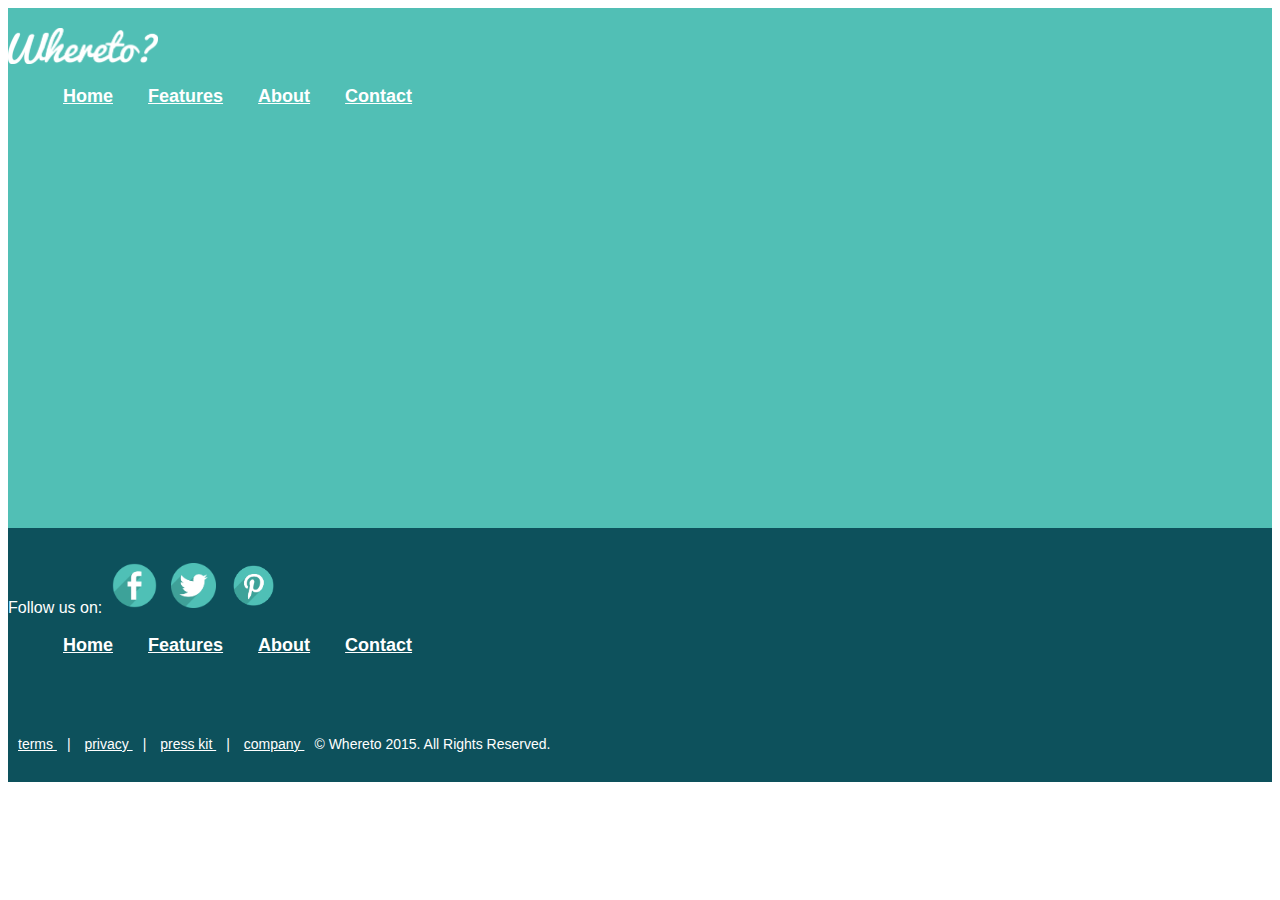
==== about.html @ 648d7770 "Added Google font Rokkit to each page for use; Put the index.html news signup into a panel; Reduced " ====
<!DOCTYPE html>
<html>
	<head>
		<title>Whereto</title>
		<meta http-equiv="Content-type" content="text/html;charset=UTF-8" />
		<meta http-equiv="X-UA-Compatible" content="IE=edge" />
		<meta name="description" content="Time Spent on Media" />

		<!-- Responsive and mobile friendly -->
		<meta name="HandheldFriendly" content="True">
		<meta name="MobileOptimized" content="320">
		<meta name="viewport" content="width=device-width, initial-scale=1.0">

		<!-- Stylesheets -->
		<link rel="stylesheet" href="foundation/css/foundation.css" media="all">
		<link rel="stylesheet" href="foundation/css/normalize.css" media="all">
		<link rel="stylesheet" href="css/style.css" media="all">

		<!-- Font -->
		<link href='https://fonts.googleapis.com/css?family=Fjalla+One|Cantarell' rel='stylesheet' type='text/css'>
		<link href='https://fonts.googleapis.com/css?family=Rokkitt' rel='stylesheet' type='text/css'>
	</head>

	<body>
	
		<!-- Begin Header -->
		<div id="header-container">
			<div id="header">
				<div class="row"> 
					<div class="small-12 medium-4 columns">
						<a href="index.html"><img src="assets/logo.png" alt="Whereto" /></a>
					</div>
					<div class="small-12 medium-8 columns text-right">
						<nav>
							<ul>
								<li><a href="index.html">Home</a></li>
								<li><a href="features.html">Features</a></li>
								<li><a href="about.html">About</a></li>
								<li><a href="contact.html">Contact</a></li>
							</ul>
						</nav>
					</div>
				</div>
				<div class="row">
				</div>
			</div>
		</div>
		<!-- End Header -->

		<!-- Being Content -->
		<div id="main-content">
		</div>
		<!-- End Content -->

		<!-- Begin Footer -->
		<div id="footer-container">
			<div id="footer">
				<div class="row">
					<div class="small-12 medium-6 columns">
						<span>Follow us on:</span>
						<a href="#"><img class="social-icon" src="assets/social-icons/facebook.png" alt="Facebook" /></a>
						<a href="#"><img class="social-icon" src="assets/social-icons/twitter.png" alt="Twitter" /></a>
						<a href="#"><img class="social-icon" src="assets/social-icons/pinterest.png" alt="Pinterest" /></a>
					</div>
					<div class="small-12 medium-6 columns">
						<nav class="text-right">
							<ul>
								<li><a href="index.html">Home</a></li>
								<li><a href="features.html">Features</a></li>
								<li><a href="about.html">About</a></li>
								<li><a href="contact.html">Contact</a></li>
							</ul>
						</nav>
					</div>
				</div>
				<div class="row">
					<div id="fine-print" class="small-12 text-center">
						<span class="left">
							<a href="#">
								terms
							</a>
							|
							<a href="#">
								privacy
							</a>
							|
							<a href="#">
								press kit
							</a>
							|
							<a href="#">
								company
							</a>
						</span>
						<span class="right">
							&copy; Whereto 2015. All Rights Reserved.
						</span>
					</div>
				</div>
			</div>
		</div>
		<!-- End Footer -->

	</body>
</html>
---- css/style.css ----
body {
	font-family: 'Open Sans', sans-serif;
}

#header-container {
	width: 100%;
	background-color: #51bfb5;
}

#header {
	padding-top: 20px;
	height: 500px;
}

#header img {
	width: 150px;
}

#header-text h1 {
	color: white;
	font-weight: 300;
	font-size: 60px;
	margin: 10px 0px;
	font-family: 'Rokkitt', serif;
}

#header-text p {
	font-family: 'Rokkitt', serif;
}


#landing-page-text h1 {
	font-family: 'Hind', sans-serif;
	font-weight: 700;
}

#header-text p {
	color: white;
	font-weight: 100;
	font-size: 30px;
}

.text-shadow {
	text-shadow: 1px 1px 1px black;
}

#contact-header-container {
	background: url(../assets/contact-hero.jpg);
	background-size: cover;
}

#contact-form {
	width: 700px;
	margin: 0 auto;
	margin-top: 40px;
	margin-bottom: 40px;
}

/* Main Container */

#main-container .spacing {
	margin-top: 40px;
	margin-bottom: 50px;
}

#main-container h2 {
	text-align: center;
	margin-bottom: 20px;
	font-family: 'Hind', sans-serif;
	font-weight: 700;
}

#main-container p {
	text-align: justify;
}

nav ul {
	list-style-type: none;
	font-size: 18px;
	font-weight: bold;
}

nav ul li {
	display: inline-block;
	padding: 0px 15px;
}

a {
	color: white;
	-webkit-transition: color 0.2s ease;
	-moz-transition: color 0.2s ease;
	-ms-transition: color 0.2s ease;
	-o-transition: color 0.2s ease;
	transition: color 0.2s ease;
}

a:hover {
	color: #087475;
}

form textarea {
	height: 100px;
}

form .action-button {
	background: #0d515c;
	color: white;
	padding: 10px 60px;
	font-size: 18px;
	border: 0;
	-webkit-border-radius: 5px;
	-moz-border-radius: 5px;
	-ms-border-radius: 5px;
	-o-border-radius: 5px;
	border-radius: 5px;
	-webkit-box-shadow: 0px 3px 0px #023e47;
	-moz-box-shadow: 0px 3px 0px #023e47;
	-ms-box-shadow: 0px 3px 0px #023e47;
	-o-box-shadow: 0px 3px 0px #023e47;
	box-shadow: 0px 3px 0px #023e47;
	-webkit-transition: background 0.2s ease;
	-moz-transition: background 0.2s ease;
	-ms-transition: background 0.2s ease;
	-o-transition: background 0.2s ease;
	transition: background 0.2s ease;
}

form .action-button:hover {
	background: #023e47;
}

.panel {
	margin: 40px 0px;
	padding: 30px;
}

.panel form input {
	margin-bottom: 0;
}

#news-signup h2 {
	font-family: 'Rokkitt', serif;
}

#footer-container {
	background: #0d515c;
}

#footer {
	color: white;
	padding: 30px 0px;	
}

.social-icon {
	margin: 5px;
	width: 45px;
}

#fine-print {
	font-size: 14px;
	margin-top: 80px;
}

#fine-print a {
	margin: 0 10px;
}
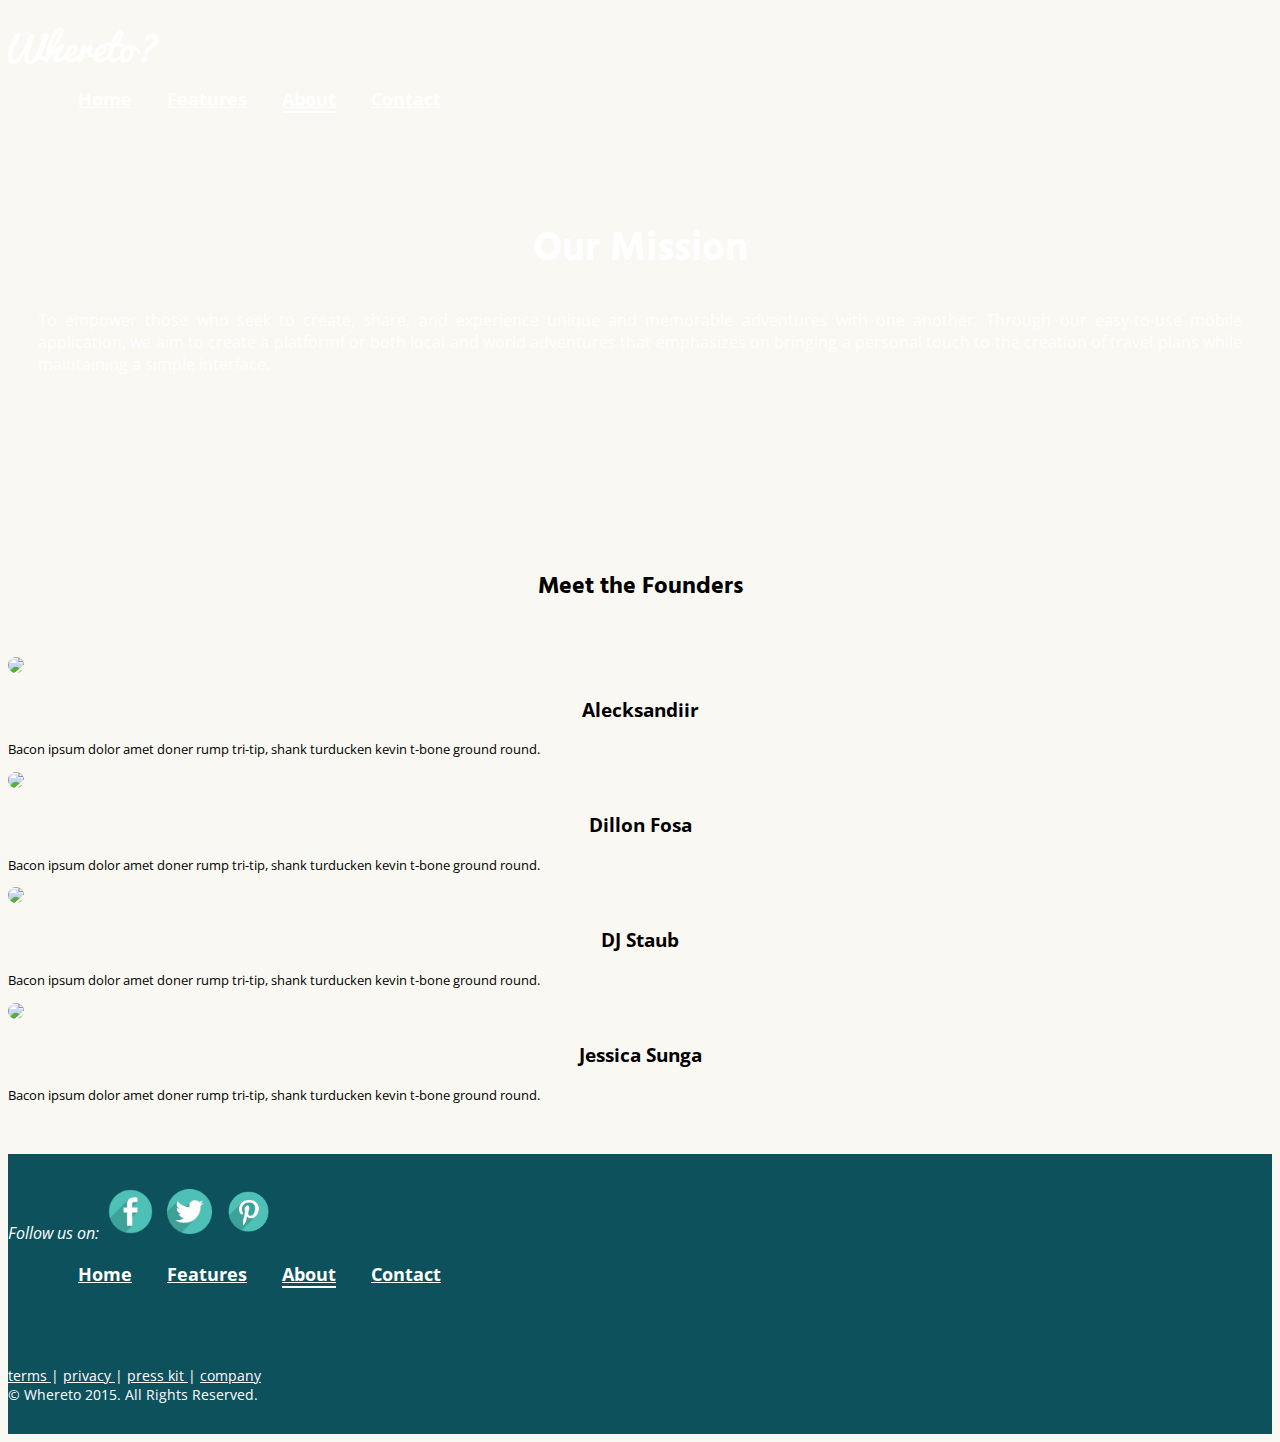
==== commit 7f491be0: "Added the hero image for about. Needs to be edited to match the about-hero img." ====
--- a/about.html
+++ b/about.html
@@ -19,36 +19,69 @@
 		<!-- Font -->
 		<link href='https://fonts.googleapis.com/css?family=Fjalla+One|Cantarell' rel='stylesheet' type='text/css'>
 		<link href='https://fonts.googleapis.com/css?family=Rokkitt' rel='stylesheet' type='text/css'>
+		<link href='https://fonts.googleapis.com/css?family=Hind:400,700|Open+Sans:400,700' rel='stylesheet' type='text/css'>
+
+		<!-- Favicon -->
+		<link rel="icon" type="image/png" href="assets/fav-icon-source.png">
 	</head>
 
 	<body>
 	
 		<!-- Begin Header -->
-		<div id="header-container">
+		<div id="about-header-container">
 			<div id="header">
 				<div class="row"> 
 					<div class="small-12 medium-4 columns">
-						<a href="index.html"><img src="assets/logo.png" alt="Whereto" /></a>
+						<a href="index.html"><img id="logo" src="assets/logo.png" alt="Whereto" /></a>
 					</div>
 					<div class="small-12 medium-8 columns text-right">
 						<nav>
 							<ul>
 								<li><a href="index.html">Home</a></li>
 								<li><a href="features.html">Features</a></li>
-								<li><a href="about.html">About</a></li>
+								<li><a href="about.html" id="active-link">About</a></li>
 								<li><a href="contact.html">Contact</a></li>
 							</ul>
 						</nav>
 					</div>
 				</div>
-				<div class="row">
+				<div id="mission-container">
+					<div class="row panel radius">
+						<div class="small-12 columns">
+							<h1>Our Mission</h1>
+							<p>To empower those who seek to create, share, and experience unique and memorable adventures with one another. Through our easy-to-use mobile application, we aim to create a platformf or both local and world adventures that emphasizes on bringing a personal touch to the creation of travel plans while maintaining a simple interface.</p>
+						</div>
+					</div>
 				</div>
 			</div>
 		</div>
 		<!-- End Header -->
 
-		<!-- Being Content -->
-		<div id="main-content">
+		<!-- Begin Content -->
+		<div id="main-container">
+			<h2 class="spacing">Meet the Founders</h2>
+			<div class="row spacing" id="founders-container">
+				<div class="small-12 medium-3 columns">
+					<img src="http://fillmurray.com/300/300" />
+					<h3>Alecksandiir</h3>
+					<p>Bacon ipsum dolor amet doner rump tri-tip, shank turducken kevin t-bone ground round.</p>
+				</div>
+				<div class="small-12 medium-3 columns">
+					<img src="http://fillmurray.com/300/300" />
+					<h3>Dillon Fosa</h3>
+					<p>Bacon ipsum dolor amet doner rump tri-tip, shank turducken kevin t-bone ground round.</p>
+				</div>
+				<div class="small-12 medium-3 columns">
+					<img src="http://fillmurray.com/300/300" />
+					<h3>DJ Staub</h3>
+					<p>Bacon ipsum dolor amet doner rump tri-tip, shank turducken kevin t-bone ground round.</p>					
+				</div>
+				<div class="small-12 medium-3 columns">
+					<img src="http://fillmurray.com/300/300" />
+					<h3>Jessica Sunga</h3>
+					<p>Bacon ipsum dolor amet doner rump tri-tip, shank turducken kevin t-bone ground round.</p>					
+				</div>
+			</div>
 		</div>
 		<!-- End Content -->
 
@@ -57,7 +90,7 @@
 			<div id="footer">
 				<div class="row">
 					<div class="small-12 medium-6 columns">
-						<span>Follow us on:</span>
+						<span><em>Follow us on:</em></span>
 						<a href="#"><img class="social-icon" src="assets/social-icons/facebook.png" alt="Facebook" /></a>
 						<a href="#"><img class="social-icon" src="assets/social-icons/twitter.png" alt="Twitter" /></a>
 						<a href="#"><img class="social-icon" src="assets/social-icons/pinterest.png" alt="Pinterest" /></a>
@@ -67,7 +100,7 @@
 							<ul>
 								<li><a href="index.html">Home</a></li>
 								<li><a href="features.html">Features</a></li>
-								<li><a href="about.html">About</a></li>
+								<li><a href="about.html" id="active-link">About</a></li>
 								<li><a href="contact.html">Contact</a></li>
 							</ul>
 						</nav>
@@ -75,31 +108,34 @@
 				</div>
 				<div class="row">
 					<div id="fine-print" class="small-12 text-center">
-						<span class="left">
-							<a href="#">
-								terms
-							</a>
-							|
-							<a href="#">
-								privacy
-							</a>
-							|
-							<a href="#">
-								press kit
-							</a>
-							|
-							<a href="#">
-								company
-							</a>
-						</span>
-						<span class="right">
-							&copy; Whereto 2015. All Rights Reserved.
-						</span>
+						<div class="large-6 columns left text-left">
+							<span>
+								<a href="#">
+									terms
+								</a>
+								|
+								<a href="#">
+									privacy
+								</a>
+								|
+								<a href="#">
+									press kit
+								</a>
+								|
+								<a href="#">
+									company
+								</a>
+							</span>
+						</div>
+						<div class="large-6 columns right text-right">
+							<span>
+								&copy; Whereto 2015. All Rights Reserved.
+							</span>
+						</div>
 					</div>
 				</div>
 			</div>
 		</div>
 		<!-- End Footer -->
-
 	</body>
 </html>--- a/css/style.css
+++ b/css/style.css
@@ -1,5 +1,44 @@
+/* ===========  Global ============= */
+
+nav ul {
+	list-style-type: none;
+	font-size: 18px;
+	font-weight: bold;
+}
+
+nav ul li {
+	display: inline-block;
+	padding-left: 30px;
+}
+
+a {
+	color: white;
+	-webkit-transition: color 0.2s ease;
+	-moz-transition: color 0.2s ease;
+	-ms-transition: color 0.2s ease;
+	-o-transition: color 0.2s ease;
+	transition: color 0.2s ease;
+}
+
+a:hover {
+	color: #087475;
+}
+
+#active-link {
+	border-bottom: 2px solid white;
+	-webkit-transition: border-bottom 0.2s ease;
+	-moz-transition: border-bottom 0.2s ease;
+	-ms-transition: border-bottom 0.2s ease;
+	-o-transition: border-bottom 0.2s ease;
+	transition: border-bottom 0.2s ease;
+}
+
+#active-link:hover {
+	border-bottom: 2px solid #087475;
+}
 body {
 	font-family: 'Open Sans', sans-serif;
+	background-color: #faf8f2;
 }
 
 #header-container {
@@ -10,43 +49,202 @@
 #header {
 	padding-top: 20px;
 	height: 500px;
-}
-
-#header img {
+	color: white;
+}
+
+#logo {
 	width: 150px;
 }
 
-#header-text h1 {
-	color: white;
-	font-weight: 300;
-	font-size: 60px;
-	margin: 10px 0px;
-	font-family: 'Rokkitt', serif;
-}
-
-#header-text p {
-	font-family: 'Rokkitt', serif;
-}
-
+.text-shadow {
+	text-shadow: 1px 1px 1px black;
+}
+
+.panel {
+	padding: 30px;
+}
+
+.panel form input {
+	margin-bottom: 0;
+}
+
+/* =========== Nav Menu: global ============= */
+
+nav ul {
+	list-style-type: none;
+	font-size: 18px;
+	font-weight: bold;
+}
+
+nav ul li {
+	display: inline-block;
+	padding-left: 30px;
+}
+
+a {
+	color: white;
+	-webkit-transition: color 0.2s ease;
+	-moz-transition: color 0.2s ease;
+	-ms-transition: color 0.2s ease;
+	-o-transition: color 0.2s ease;
+	transition: color 0.2s ease;
+}
+
+a:hover {
+	color: #087475;
+}
+
+#active-link {
+	border-bottom: 2px solid white;
+	-webkit-transition: border-bottom 0.2s ease;
+	-moz-transition: border-bottom 0.2s ease;
+	-ms-transition: border-bottom 0.2s ease;
+	-o-transition: border-bottom 0.2s ease;
+	transition: border-bottom 0.2s ease;
+}
+
+#active-link:hover {
+	border-bottom: 2px solid #087475;
+}
+
+/* =========== footer: global ============= */
+
+#footer-container {
+	background: #0d515c;
+}
+
+#footer {
+	color: white;
+	padding: 30px 0px;	
+}
+
+.social-icon {
+	margin: 5px;
+	width: 45px;
+}
+
+#fine-print {
+	font-size: 14px;
+	margin-top: 80px;
+}
+
+/* =========== Landing Page: index ============= */
+
+#iphone-map {
+	width: 270px;
+	margin-top: -45px;
+	margin-right: 120px;
+}
+
+#header h1 {
+	color: white;
+}
+
+#landing-page-text {
+	margin-top: 40px;
+	padding-left: 130px;
+}
 
 #landing-page-text h1 {
 	font-family: 'Hind', sans-serif;
 	font-weight: 700;
 }
 
-#header-text p {
-	color: white;
-	font-weight: 100;
-	font-size: 30px;
-}
-
-.text-shadow {
-	text-shadow: 1px 1px 1px black;
-}
+/* =========== Main Container ============= */
+
+.main-title {
+	color: #0d515c;
+	padding: 20px 0 20px 0;
+}
+
+#main-container .spacing {
+	margin-top: 40px;
+	margin-bottom: 50px;
+}
+
+#main-container h2 {
+	text-align: center;
+	margin-bottom: 20px;
+	font-family: 'Hind', sans-serif;
+	font-weight: 700;
+}
+
+#main-container p {
+	text-align: justify;
+}
+
+/* =========== Mobile Container: index ============= */
+
+#mobile-container img, #mobile-container p {
+	float: left;
+}
+
+/* =========== About Header Container: about ============= */
+
+#about-header-container {
+	background: url(../assets/about-hero.jpg);
+	background-size: cover;
+}
+
+/* =========== Founders Container: about ============= */
+
+#founders-container img {
+	-webkit-border-radius: 50%;
+	-moz-border-radius: 50%;
+	-ms-border-radius: 50%;
+	-o-border-radius: 50%;
+	border-radius: 50%;
+}
+
+#founders-container h3 {
+	text-align: center;
+}
+
+#founders-container p {
+	font-size: .8rem;
+}
+
+/* =========== Mission Container: about ============= */
+
+#mission-container .panel {
+	background-color: transparent;
+	border-width: 3px;
+	border-color: #fff;
+	text-align: center;
+	margin-top: 50px;
+}
+
+#mission-container h1 {
+	font-family: 'Hind', sans-serif;
+	font-weight: 700;
+	font-size: 2.5rem;
+}
+
+#mission-container p {
+	text-align: justify;
+}
+
+/* =========== Contact Container: contact ============= */
 
 #contact-header-container {
 	background: url(../assets/contact-hero.jpg);
 	background-size: cover;
+}
+
+#contact-header-text h1 {
+	color: white;
+	font-weight: 300;
+	font-size: 60px;
+	margin-top: 45px;
+	margin-bottom: 5px;
+	font-family: 'Rokkitt', serif;
+}
+
+#contact-header-text p {
+	font-family: 'Rokkitt', serif;
+	color: white;
+	font-weight: 100;
+	font-size: 30px;
 }
 
 #contact-form {
@@ -54,48 +252,6 @@
 	margin: 0 auto;
 	margin-top: 40px;
 	margin-bottom: 40px;
-}
-
-/* Main Container */
-
-#main-container .spacing {
-	margin-top: 40px;
-	margin-bottom: 50px;
-}
-
-#main-container h2 {
-	text-align: center;
-	margin-bottom: 20px;
-	font-family: 'Hind', sans-serif;
-	font-weight: 700;
-}
-
-#main-container p {
-	text-align: justify;
-}
-
-nav ul {
-	list-style-type: none;
-	font-size: 18px;
-	font-weight: bold;
-}
-
-nav ul li {
-	display: inline-block;
-	padding: 0px 15px;
-}
-
-a {
-	color: white;
-	-webkit-transition: color 0.2s ease;
-	-moz-transition: color 0.2s ease;
-	-ms-transition: color 0.2s ease;
-	-o-transition: color 0.2s ease;
-	transition: color 0.2s ease;
-}
-
-a:hover {
-	color: #087475;
 }
 
 form textarea {
@@ -127,40 +283,4 @@
 
 form .action-button:hover {
 	background: #023e47;
-}
-
-.panel {
-	margin: 40px 0px;
-	padding: 30px;
-}
-
-.panel form input {
-	margin-bottom: 0;
-}
-
-#news-signup h2 {
-	font-family: 'Rokkitt', serif;
-}
-
-#footer-container {
-	background: #0d515c;
-}
-
-#footer {
-	color: white;
-	padding: 30px 0px;	
-}
-
-.social-icon {
-	margin: 5px;
-	width: 45px;
-}
-
-#fine-print {
-	font-size: 14px;
-	margin-top: 80px;
-}
-
-#fine-print a {
-	margin: 0 10px;
 }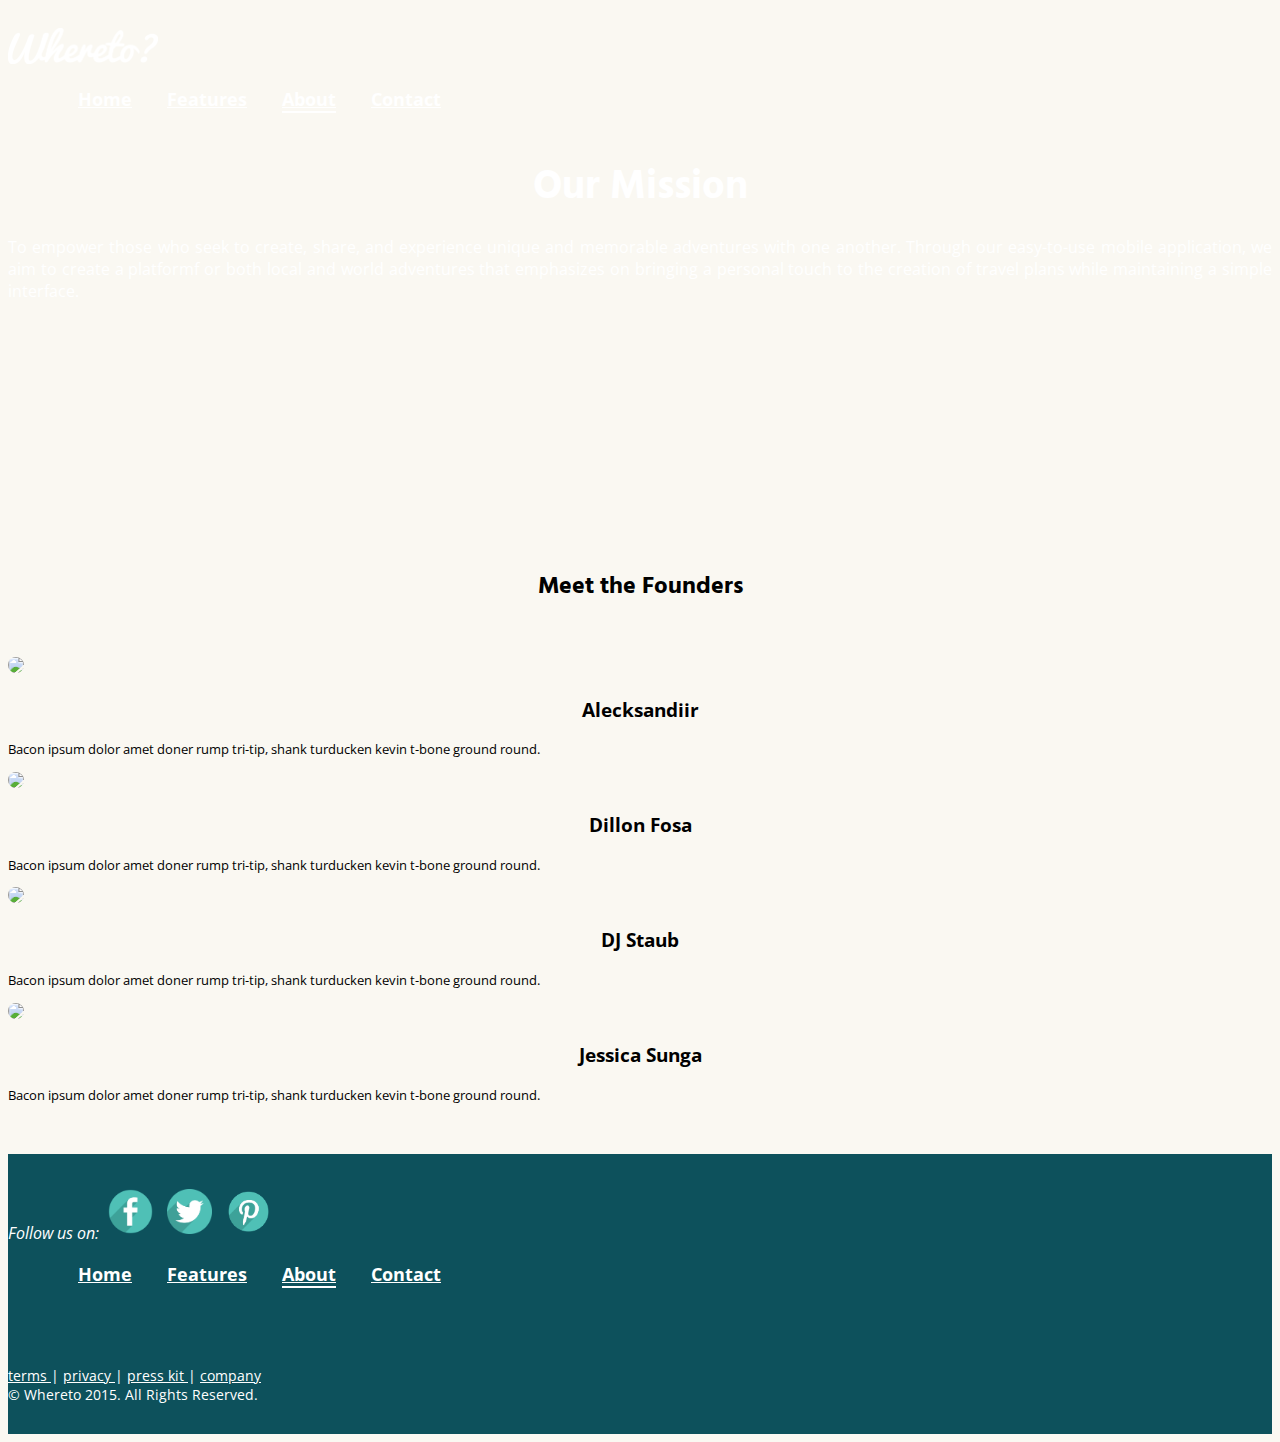
==== commit a65db35b: "Just added minor things up for debate." ====
--- a/about.html
+++ b/about.html
@@ -46,7 +46,7 @@
 					</div>
 				</div>
 				<div id="mission-container">
-					<div class="row panel radius">
+					<div class="row">
 						<div class="small-12 columns">
 							<h1>Our Mission</h1>
 							<p>To empower those who seek to create, share, and experience unique and memorable adventures with one another. Through our easy-to-use mobile application, we aim to create a platformf or both local and world adventures that emphasizes on bringing a personal touch to the creation of travel plans while maintaining a simple interface.</p>
--- a/css/style.css
+++ b/css/style.css
@@ -206,18 +206,19 @@
 
 /* =========== Mission Container: about ============= */
 
-#mission-container .panel {
+#mission-container {
 	background-color: transparent;
 	border-width: 3px;
 	border-color: #fff;
 	text-align: center;
-	margin-top: 50px;
 }
 
 #mission-container h1 {
 	font-family: 'Hind', sans-serif;
 	font-weight: 700;
 	font-size: 2.5rem;
+	margin-bottom: 5px;
+	margin-top: 45px;
 }
 
 #mission-container p {
@@ -227,7 +228,7 @@
 /* =========== Contact Container: contact ============= */
 
 #contact-header-container {
-	background: url(../assets/contact-hero.jpg);
+	background: url(../assets/contact-hero3.jpg);
 	background-size: cover;
 }
 
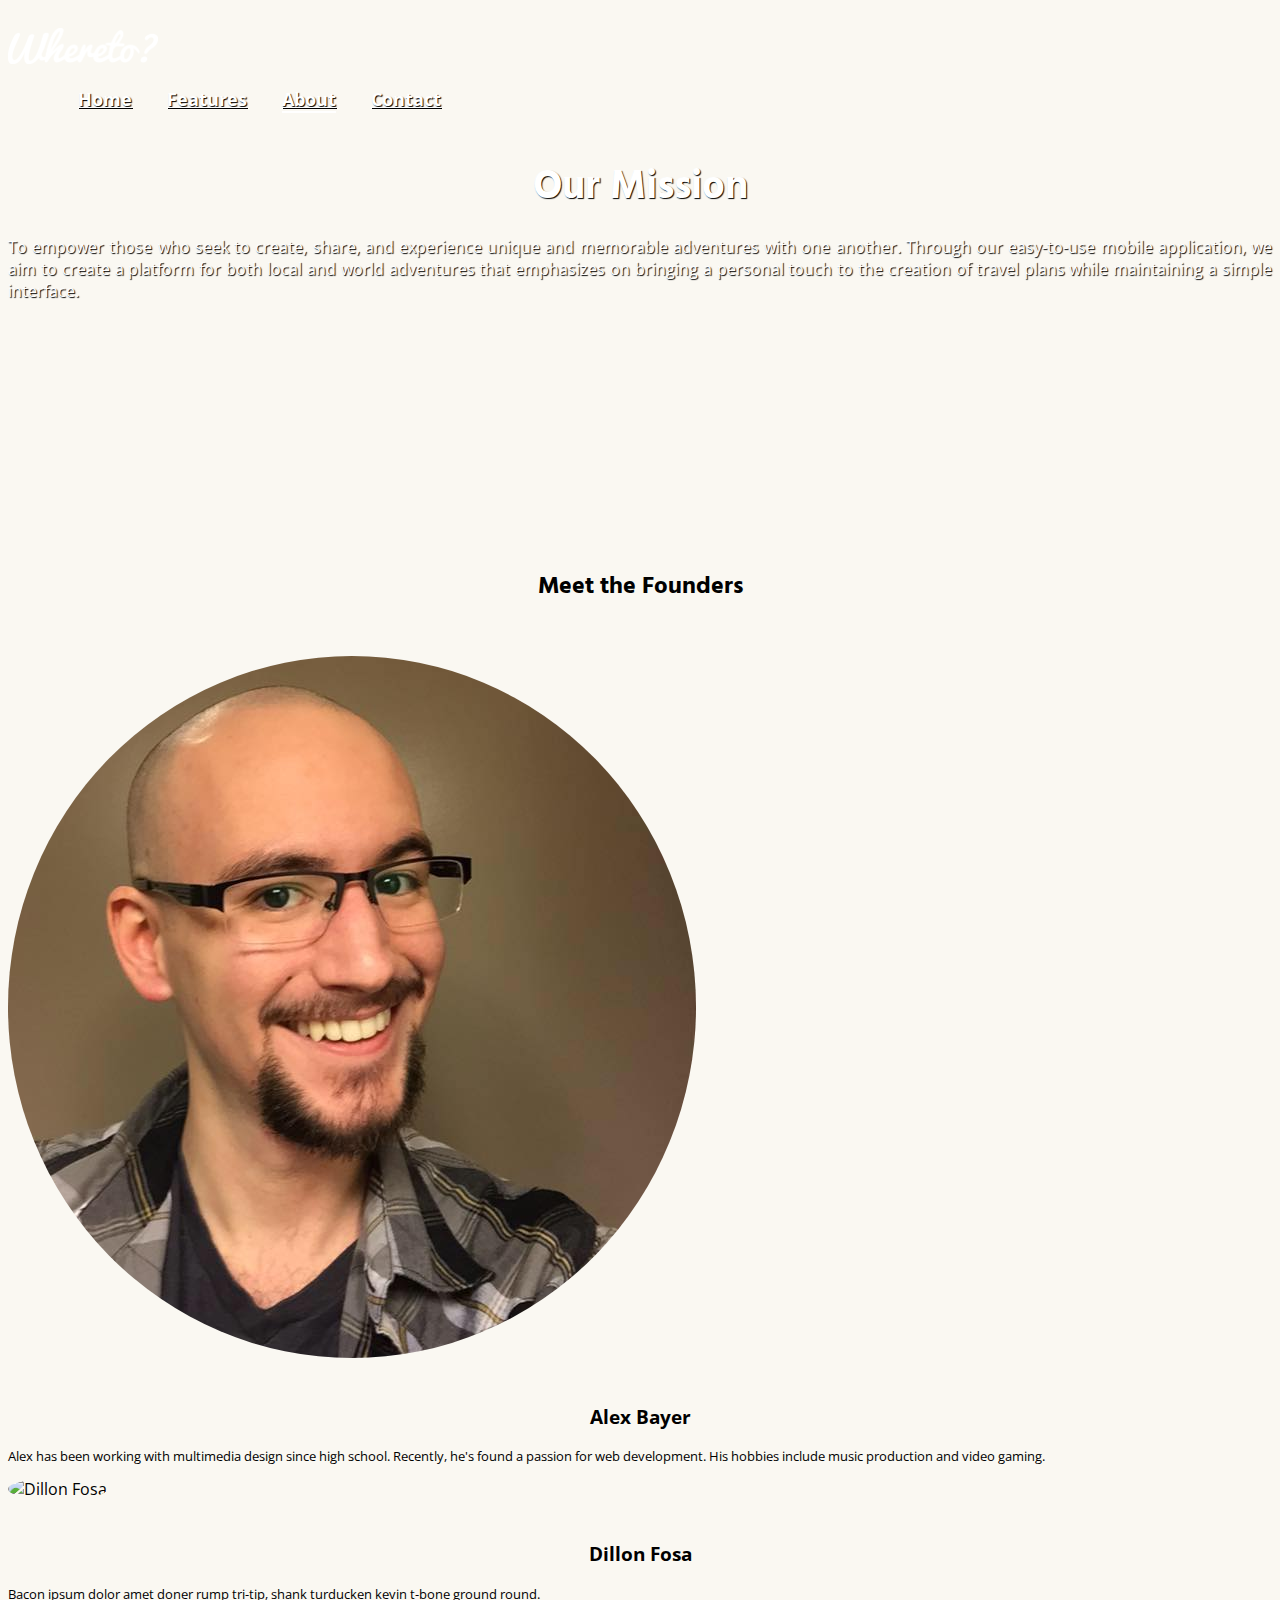
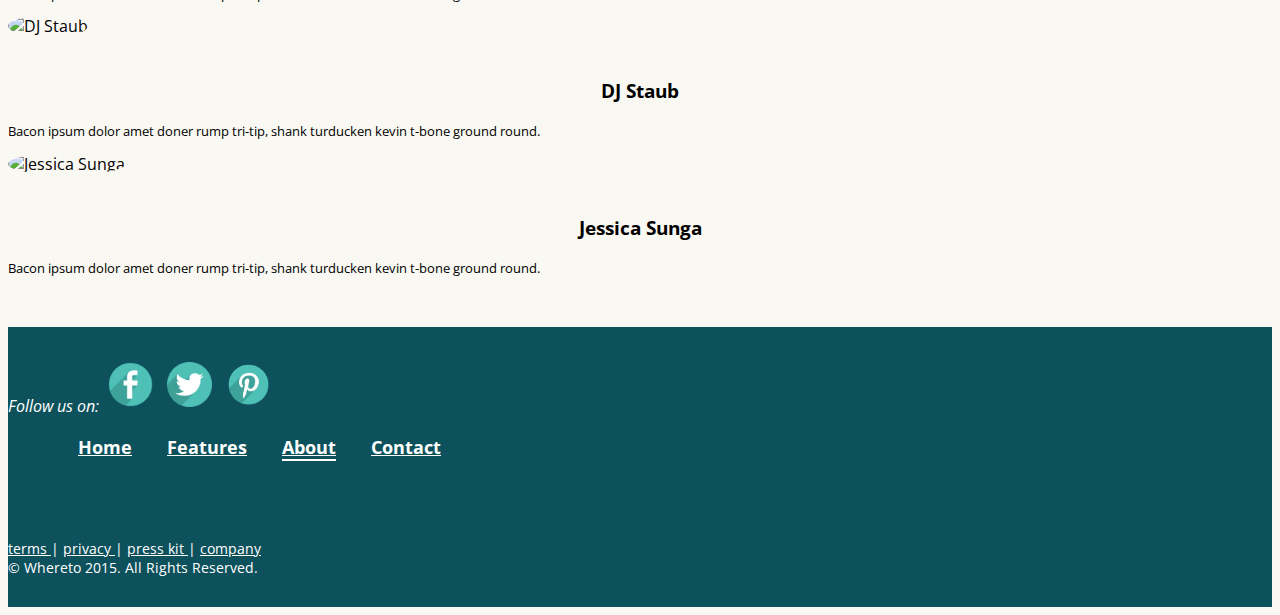
==== commit 235c2763: "Added my bio" ====
--- a/about.html
+++ b/about.html
@@ -18,7 +18,6 @@
 
 		<!-- Font -->
 		<link href='https://fonts.googleapis.com/css?family=Fjalla+One|Cantarell' rel='stylesheet' type='text/css'>
-		<link href='https://fonts.googleapis.com/css?family=Rokkitt' rel='stylesheet' type='text/css'>
 		<link href='https://fonts.googleapis.com/css?family=Hind:400,700|Open+Sans:400,700' rel='stylesheet' type='text/css'>
 
 		<!-- Favicon -->
@@ -26,7 +25,6 @@
 	</head>
 
 	<body>
-	
 		<!-- Begin Header -->
 		<div id="about-header-container">
 			<div id="header">
@@ -35,7 +33,7 @@
 						<a href="index.html"><img id="logo" src="assets/logo.png" alt="Whereto" /></a>
 					</div>
 					<div class="small-12 medium-8 columns text-right">
-						<nav>
+						<nav class="text-shadow">
 							<ul>
 								<li><a href="index.html">Home</a></li>
 								<li><a href="features.html">Features</a></li>
@@ -45,11 +43,11 @@
 						</nav>
 					</div>
 				</div>
-				<div id="mission-container">
+				<div id="mission-container" class="text-shadow">
 					<div class="row">
 						<div class="small-12 columns">
 							<h1>Our Mission</h1>
-							<p>To empower those who seek to create, share, and experience unique and memorable adventures with one another. Through our easy-to-use mobile application, we aim to create a platformf or both local and world adventures that emphasizes on bringing a personal touch to the creation of travel plans while maintaining a simple interface.</p>
+							<p>To empower those who seek to create, share, and experience unique and memorable adventures with one another. Through our easy-to-use mobile application, we aim to create a platform for both local and world adventures that emphasizes on bringing a personal touch to the creation of travel plans while maintaining a simple interface.</p>
 						</div>
 					</div>
 				</div>
@@ -62,22 +60,26 @@
 			<h2 class="spacing">Meet the Founders</h2>
 			<div class="row spacing" id="founders-container">
 				<div class="small-12 medium-3 columns">
-					<img src="http://fillmurray.com/300/300" />
-					<h3>Alecksandiir</h3>
-					<p>Bacon ipsum dolor amet doner rump tri-tip, shank turducken kevin t-bone ground round.</p>
+					<img src="assets/bio-pics/alex.jpg" alt="Alex Bayer" />
+					<br /><br />
+					<h3>Alex Bayer</h3>
+					<p>Alex has been working with multimedia design since high school. Recently, he's found a passion for web development. His hobbies include music production and video gaming.</p>
 				</div>
 				<div class="small-12 medium-3 columns">
-					<img src="http://fillmurray.com/300/300" />
+					<img src="http://fillmurray.com/300/300" alt="Dillon Fosa" />
+					<br /><br />
 					<h3>Dillon Fosa</h3>
 					<p>Bacon ipsum dolor amet doner rump tri-tip, shank turducken kevin t-bone ground round.</p>
 				</div>
 				<div class="small-12 medium-3 columns">
-					<img src="http://fillmurray.com/300/300" />
+					<img src="http://fillmurray.com/300/300" alt="DJ Staub" />
+					<br /><br />
 					<h3>DJ Staub</h3>
 					<p>Bacon ipsum dolor amet doner rump tri-tip, shank turducken kevin t-bone ground round.</p>					
 				</div>
 				<div class="small-12 medium-3 columns">
-					<img src="http://fillmurray.com/300/300" />
+					<img src="http://fillmurray.com/300/300" alt="Jessica Sunga" />
+					<br /><br />
 					<h3>Jessica Sunga</h3>
 					<p>Bacon ipsum dolor amet doner rump tri-tip, shank turducken kevin t-bone ground round.</p>					
 				</div>
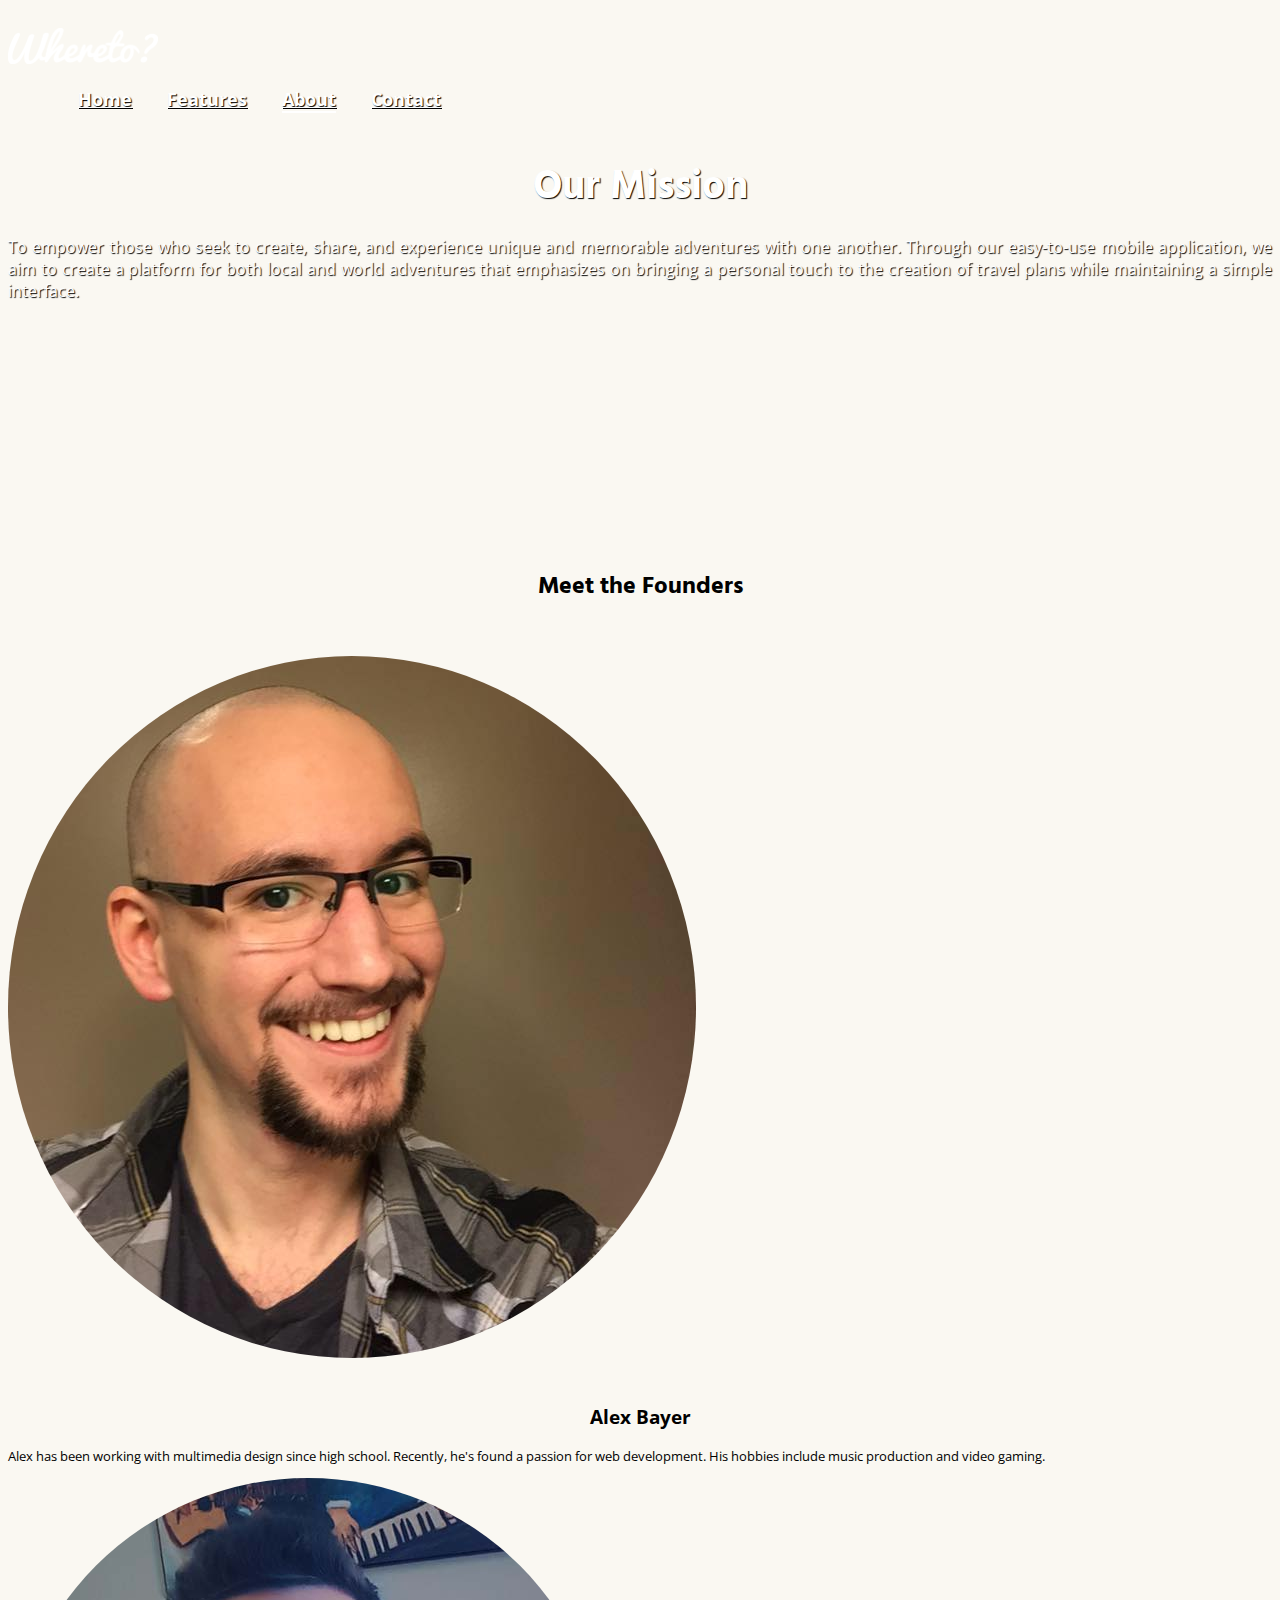
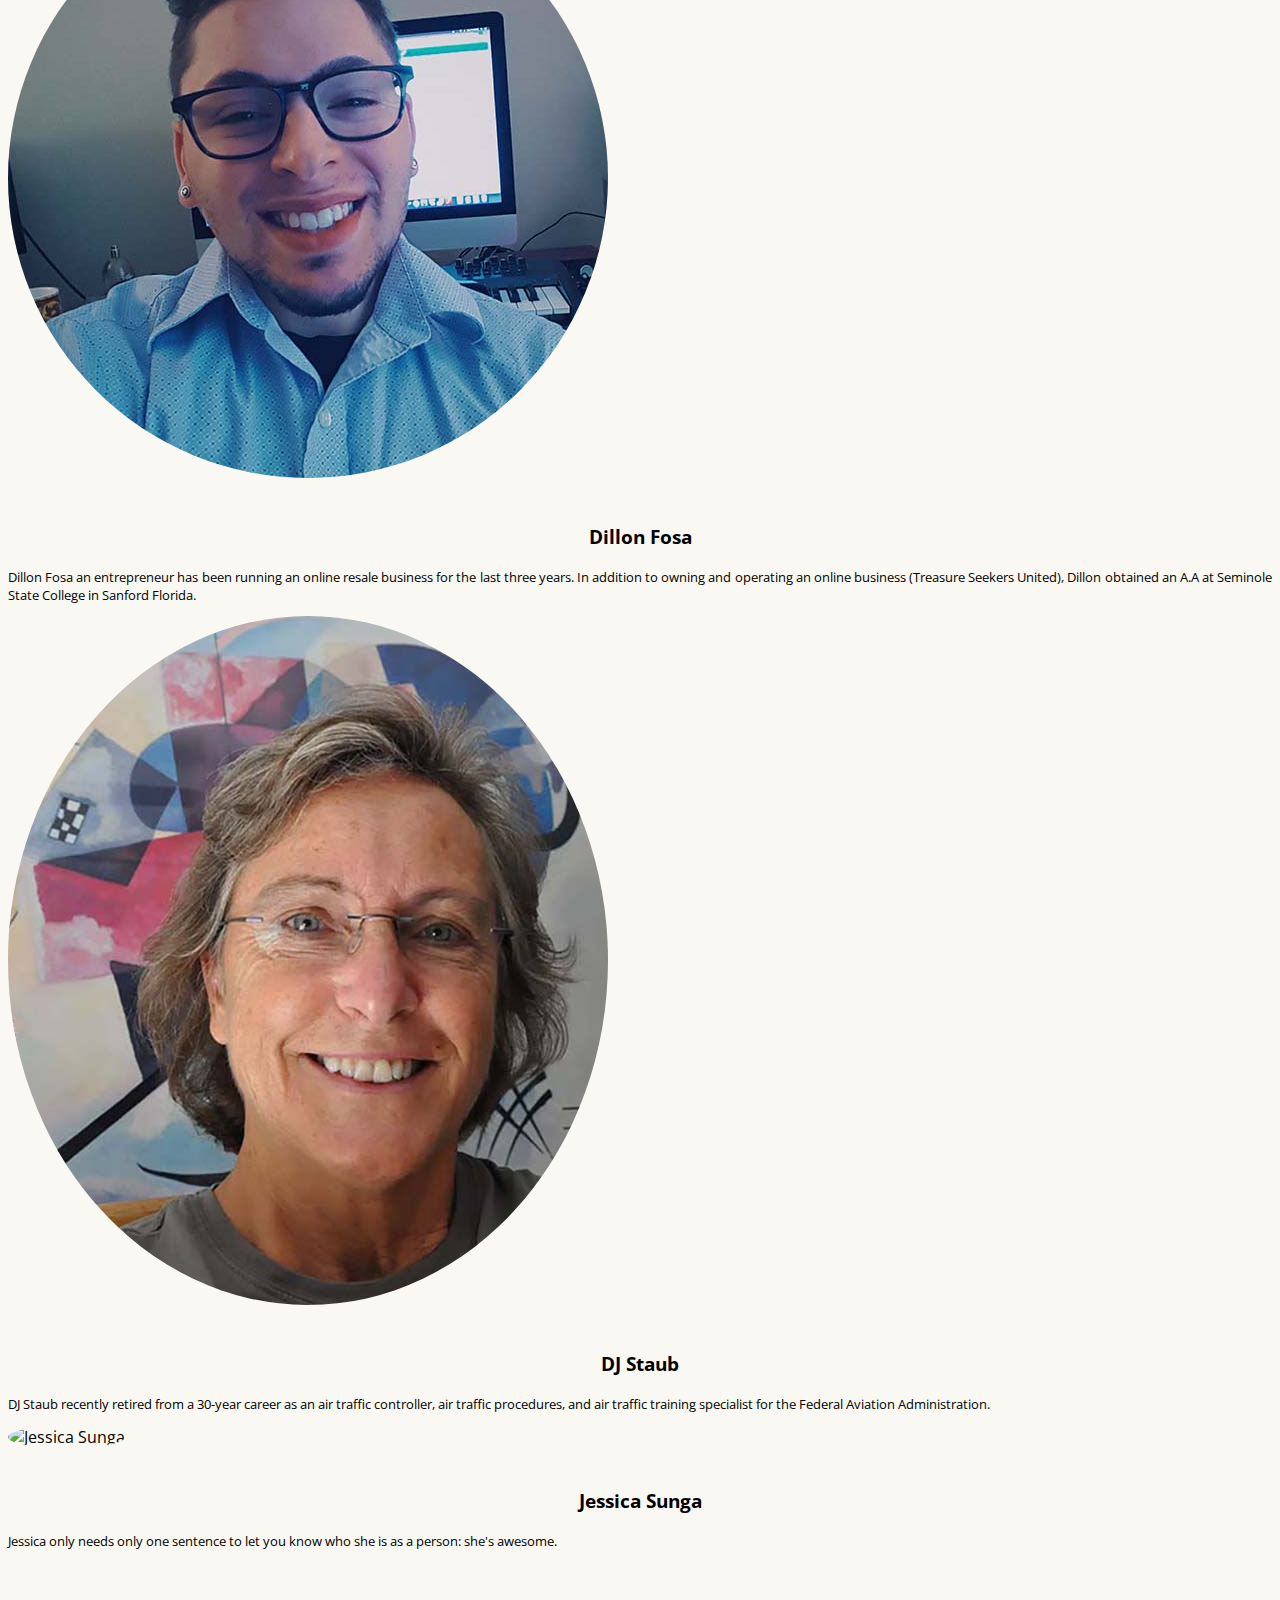
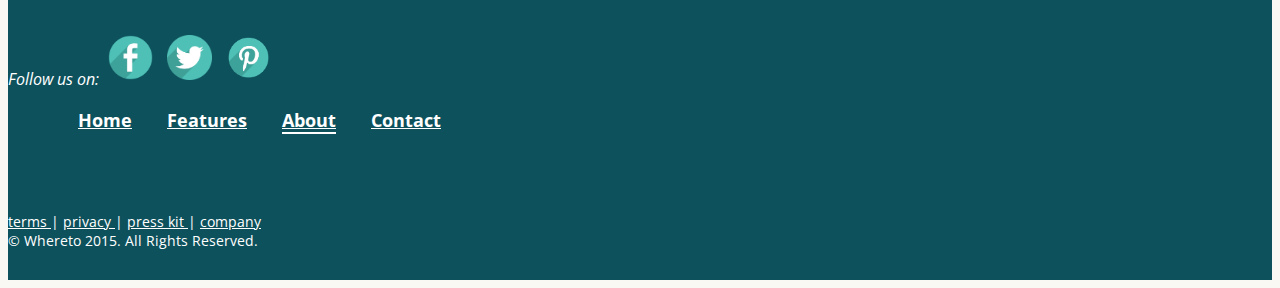
==== commit 0d0c2c22: "Added photos to about. Why does DJ stretch? :(" ====
--- a/about.html
+++ b/about.html
@@ -66,22 +66,22 @@
 					<p>Alex has been working with multimedia design since high school. Recently, he's found a passion for web development. His hobbies include music production and video gaming.</p>
 				</div>
 				<div class="small-12 medium-3 columns">
-					<img src="http://fillmurray.com/300/300" alt="Dillon Fosa" />
+					<img src="assets/bio-pics/dillon.jpg" alt="Dillon Fosa" />
 					<br /><br />
 					<h3>Dillon Fosa</h3>
-					<p>Bacon ipsum dolor amet doner rump tri-tip, shank turducken kevin t-bone ground round.</p>
+					<p>Dillon Fosa an entrepreneur has been running an online resale business for the last three years. In addition to owning and operating an online business (Treasure Seekers United), Dillon obtained an A.A at Seminole State College in Sanford Florida.</p>
 				</div>
 				<div class="small-12 medium-3 columns">
-					<img src="http://fillmurray.com/300/300" alt="DJ Staub" />
+					<img src="assets/bio-pics/DJ.jpg" alt="DJ Staub" />
 					<br /><br />
 					<h3>DJ Staub</h3>
-					<p>Bacon ipsum dolor amet doner rump tri-tip, shank turducken kevin t-bone ground round.</p>					
+					<p>DJ Staub recently retired from a 30-year career as an air traffic controller, air traffic procedures, and air traffic training specialist for the Federal Aviation Administration. </p>					
 				</div>
 				<div class="small-12 medium-3 columns">
-					<img src="http://fillmurray.com/300/300" alt="Jessica Sunga" />
+					<img src="assets/bio-pics/Jess.jpg" alt="Jessica Sunga" />
 					<br /><br />
 					<h3>Jessica Sunga</h3>
-					<p>Bacon ipsum dolor amet doner rump tri-tip, shank turducken kevin t-bone ground round.</p>					
+					<p>Jessica only needs only one sentence to let you know who she is as a person: she's awesome.</p>					
 				</div>
 			</div>
 		</div>
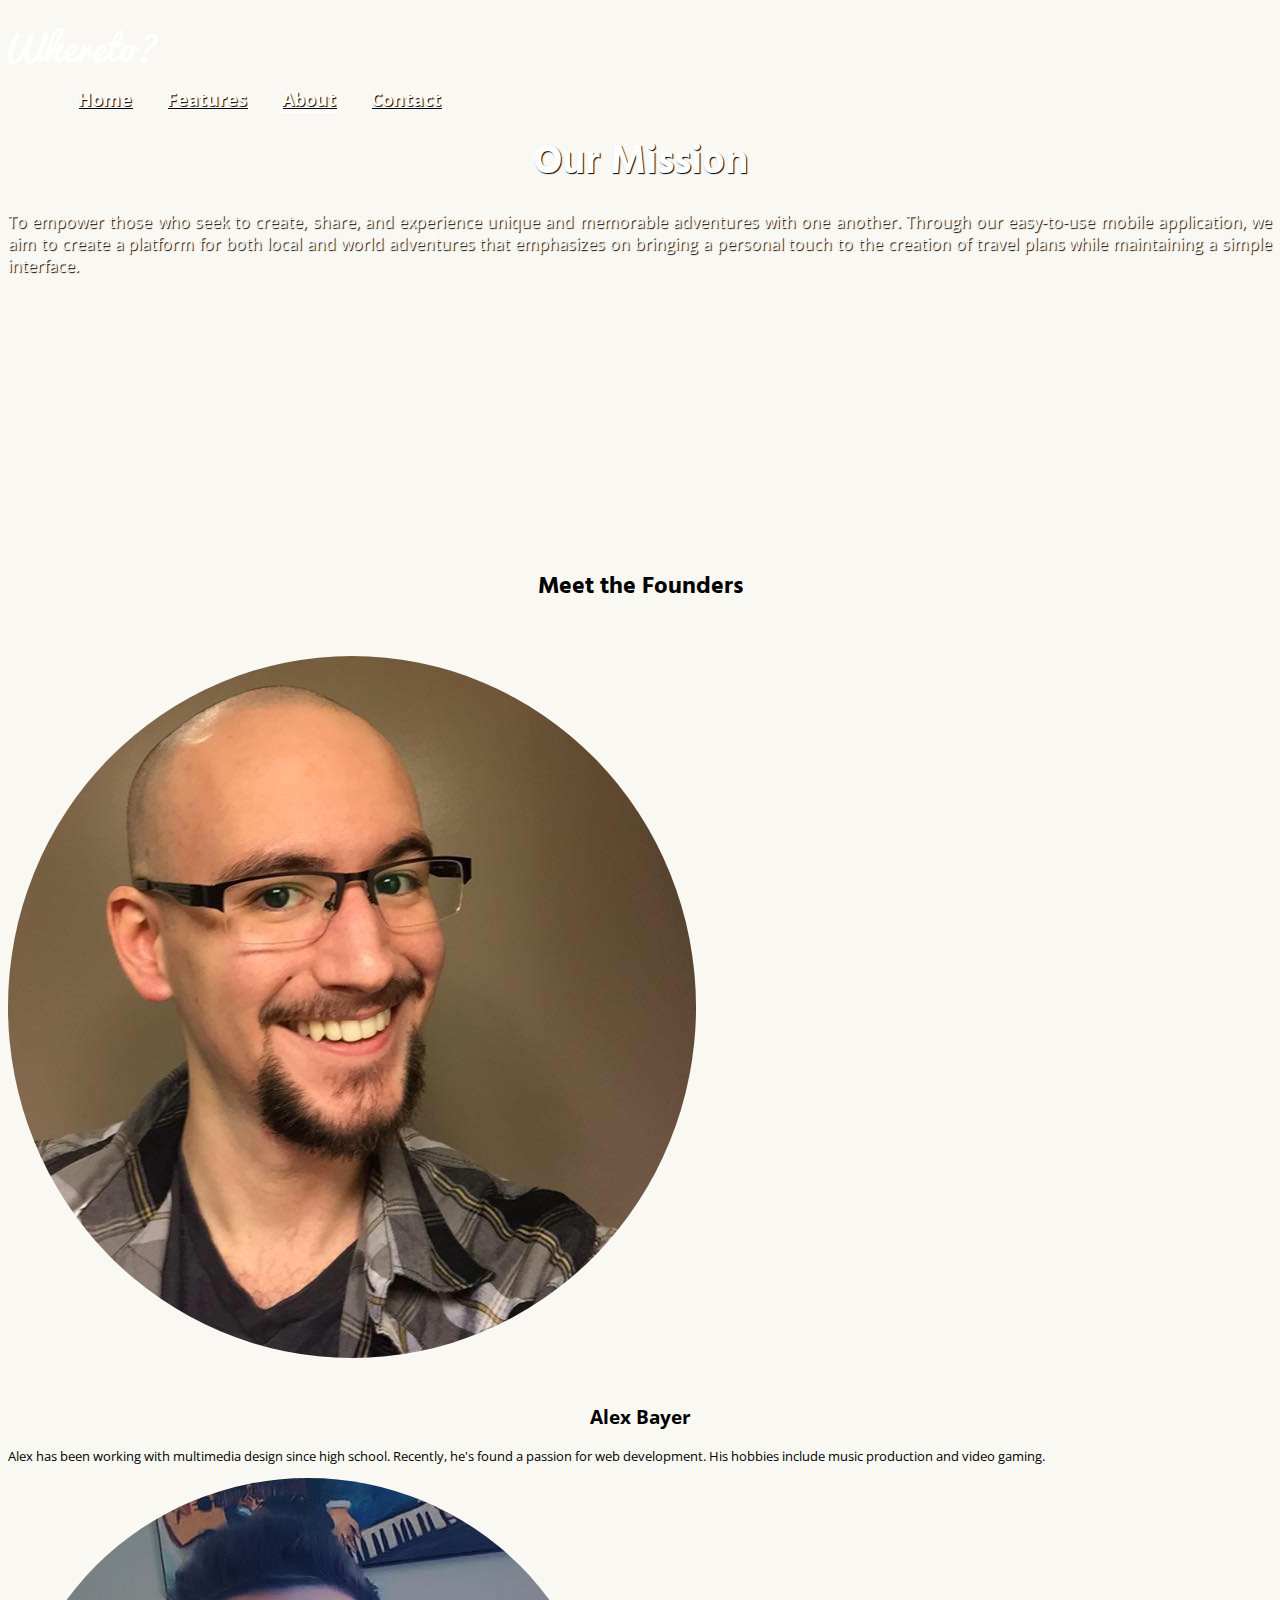
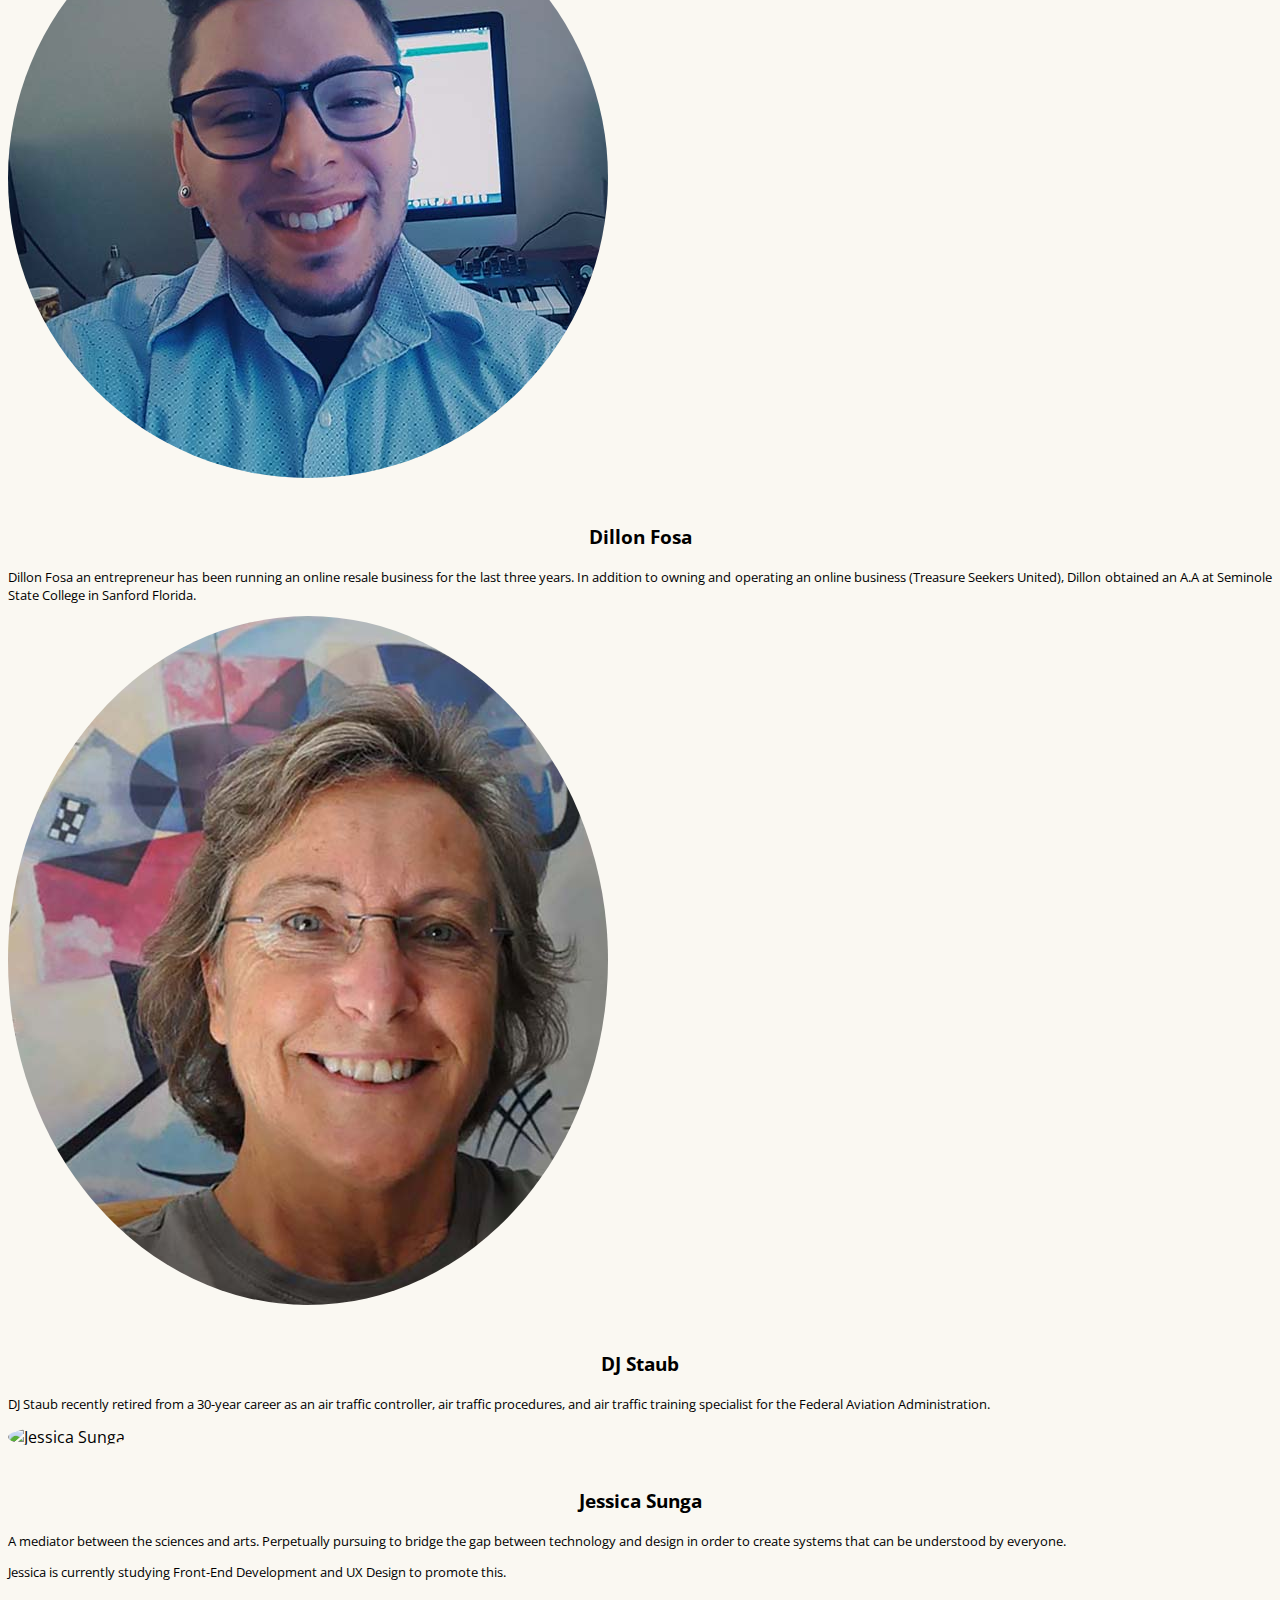
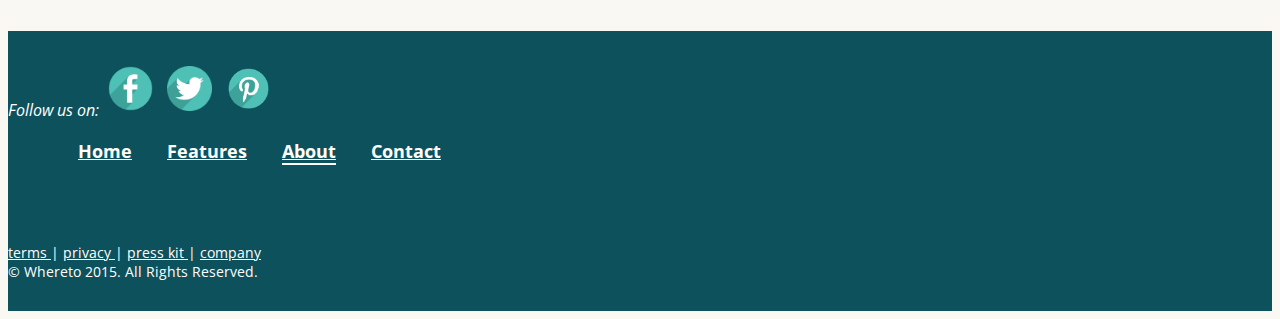
==== commit b1d9a339: "Added bio text. Copy+Pasted from previous project." ====
--- a/about.html
+++ b/about.html
@@ -81,7 +81,8 @@
 					<img src="assets/bio-pics/Jess.jpg" alt="Jessica Sunga" />
 					<br /><br />
 					<h3>Jessica Sunga</h3>
-					<p>Jessica only needs only one sentence to let you know who she is as a person: she's awesome.</p>					
+					<p>A mediator between the sciences and arts. Perpetually pursuing to bridge the gap between technology and design in order to create systems that can be understood by everyone. </p>
+					<p>Jessica is currently studying Front-End Development and UX Design to promote this.</p>					
 				</div>
 			</div>
 		</div>
--- a/css/style.css
+++ b/css/style.css
@@ -1,4 +1,12 @@
 /* ===========  Global ============= */
+
+::-moz-selection {
+	background: #4FC0B6;
+}
+
+::selection {
+	background: #4FC0B6;
+}
 
 nav ul {
 	list-style-type: none;
@@ -36,6 +44,7 @@
 #active-link:hover {
 	border-bottom: 2px solid #087475;
 }
+
 body {
 	font-family: 'Open Sans', sans-serif;
 	background-color: #faf8f2;
@@ -66,6 +75,10 @@
 
 .panel form input {
 	margin-bottom: 0;
+}
+
+#header h1 {
+	color: white;
 }
 
 /* =========== Nav Menu: global ============= */
@@ -107,7 +120,7 @@
 	border-bottom: 2px solid #087475;
 }
 
-/* =========== footer: global ============= */
+/* =========== Footer: global ============= */
 
 #footer-container {
 	background: #0d515c;
@@ -129,6 +142,11 @@
 }
 
 /* =========== Landing Page: index ============= */
+
+#landing-header-container {
+	background: url(../assets/landing-map.png);
+	background-size: cover;
+}
 
 #iphone-map {
 	width: 270px;
@@ -136,10 +154,6 @@
 	margin-right: 120px;
 }
 
-#header h1 {
-	color: white;
-}
-
 #landing-page-text {
 	margin-top: 40px;
 	padding-left: 130px;
@@ -148,7 +162,30 @@
 #landing-page-text h1 {
 	font-family: 'Hind', sans-serif;
 	font-weight: 700;
-}
+	font-size: 2.3rem;
+	color: white;
+}
+
+#landing-page-text h2 {
+	font-family: 'Hind', sans-serif;
+	font-weight: 700;
+	color: white;
+	font-size: 1.5rem;
+}
+
+#landing-page-text #rotate div {
+	font-size: 1.3rem;
+}
+
+#mobile-container {
+	margin-bottom: 25px;
+}
+
+#mobile-container img {
+	width: 250px;
+	padding: 20px 0 10px 0;
+}
+
 
 /* =========== Main Container ============= */
 
@@ -173,20 +210,82 @@
 	text-align: justify;
 }
 
-/* =========== Mobile Container: index ============= */
-
-#mobile-container img, #mobile-container p {
-	float: left;
-}
-
-/* =========== About Header Container: about ============= */
+/* =========== Header Container: features ============= */
+
+#features-header-container {
+	height: 920px;
+	width: 100%;
+	background-color: #51bfb5;
+}
+
+#features-tagline {
+	margin-top: 100px;
+	font-family: 'Hind', sans-serif;
+	font-weight: 700;
+	font-size: 2.5rem;
+}
+
+#features-header-container h1 {
+	font-family: 'Hind', sans-serif;
+	font-weight: 700;
+}
+
+#device-images {
+	margin-top: 40px;
+}
+
+#iphone {
+	width: 130px;
+}
+
+#nexus {
+	width: 130px;
+}
+
+#surface-image {
+	margin-top: 65px;
+}
+
+/* =========== Features Rows: features ============= */
+
+.features-row img {
+	width: 200px;
+}
+
+.primary-row {
+	padding-top: 60px;
+	padding-bottom: 60px;
+}
+
+.secondary-row {
+	padding-top: 60px;
+	padding-bottom: 60px;
+	width: 100%;
+	background: #bfd9cc;
+}
+
+.secondary-row img {
+	float: right;
+}
+
+.features-description {
+	margin-top: 100px;
+}
+
+#features-form {
+	width: 400px;
+	margin-top: 40px;
+	margin-bottom: 60px;
+	margin-left: auto;
+	margin-right: auto;
+}
+
+/* =========== About ============= */
 
 #about-header-container {
 	background: url(../assets/about-hero.jpg);
 	background-size: cover;
 }
-
-/* =========== Founders Container: about ============= */
 
 #founders-container img {
 	-webkit-border-radius: 50%;
@@ -204,8 +303,6 @@
 	font-size: .8rem;
 }
 
-/* =========== Mission Container: about ============= */
-
 #mission-container {
 	background-color: transparent;
 	border-width: 3px;
@@ -218,34 +315,34 @@
 	font-weight: 700;
 	font-size: 2.5rem;
 	margin-bottom: 5px;
-	margin-top: 45px;
+	margin-top: 20px;
 }
 
 #mission-container p {
 	text-align: justify;
 }
 
-/* =========== Contact Container: contact ============= */
+/* =========== Contact ============= */
 
 #contact-header-container {
-	background: url(../assets/contact-hero3.jpg);
+	background: url(../assets/contact-hero2-shorter.jpg?1);
 	background-size: cover;
 }
 
 #contact-header-text h1 {
 	color: white;
-	font-weight: 300;
-	font-size: 60px;
+	font-weight: 700;
+	font-size: 2.5rem;
 	margin-top: 45px;
 	margin-bottom: 5px;
-	font-family: 'Rokkitt', serif;
+	font-family: 'Hind', serif;
 }
 
 #contact-header-text p {
-	font-family: 'Rokkitt', serif;
+	font-family: 'Hind', serif;
 	color: white;
 	font-weight: 100;
-	font-size: 30px;
+	font-size: 1.5rem;
 }
 
 #contact-form {
@@ -284,4 +381,5 @@
 
 form .action-button:hover {
 	background: #023e47;
+	cursor: pointer;
 }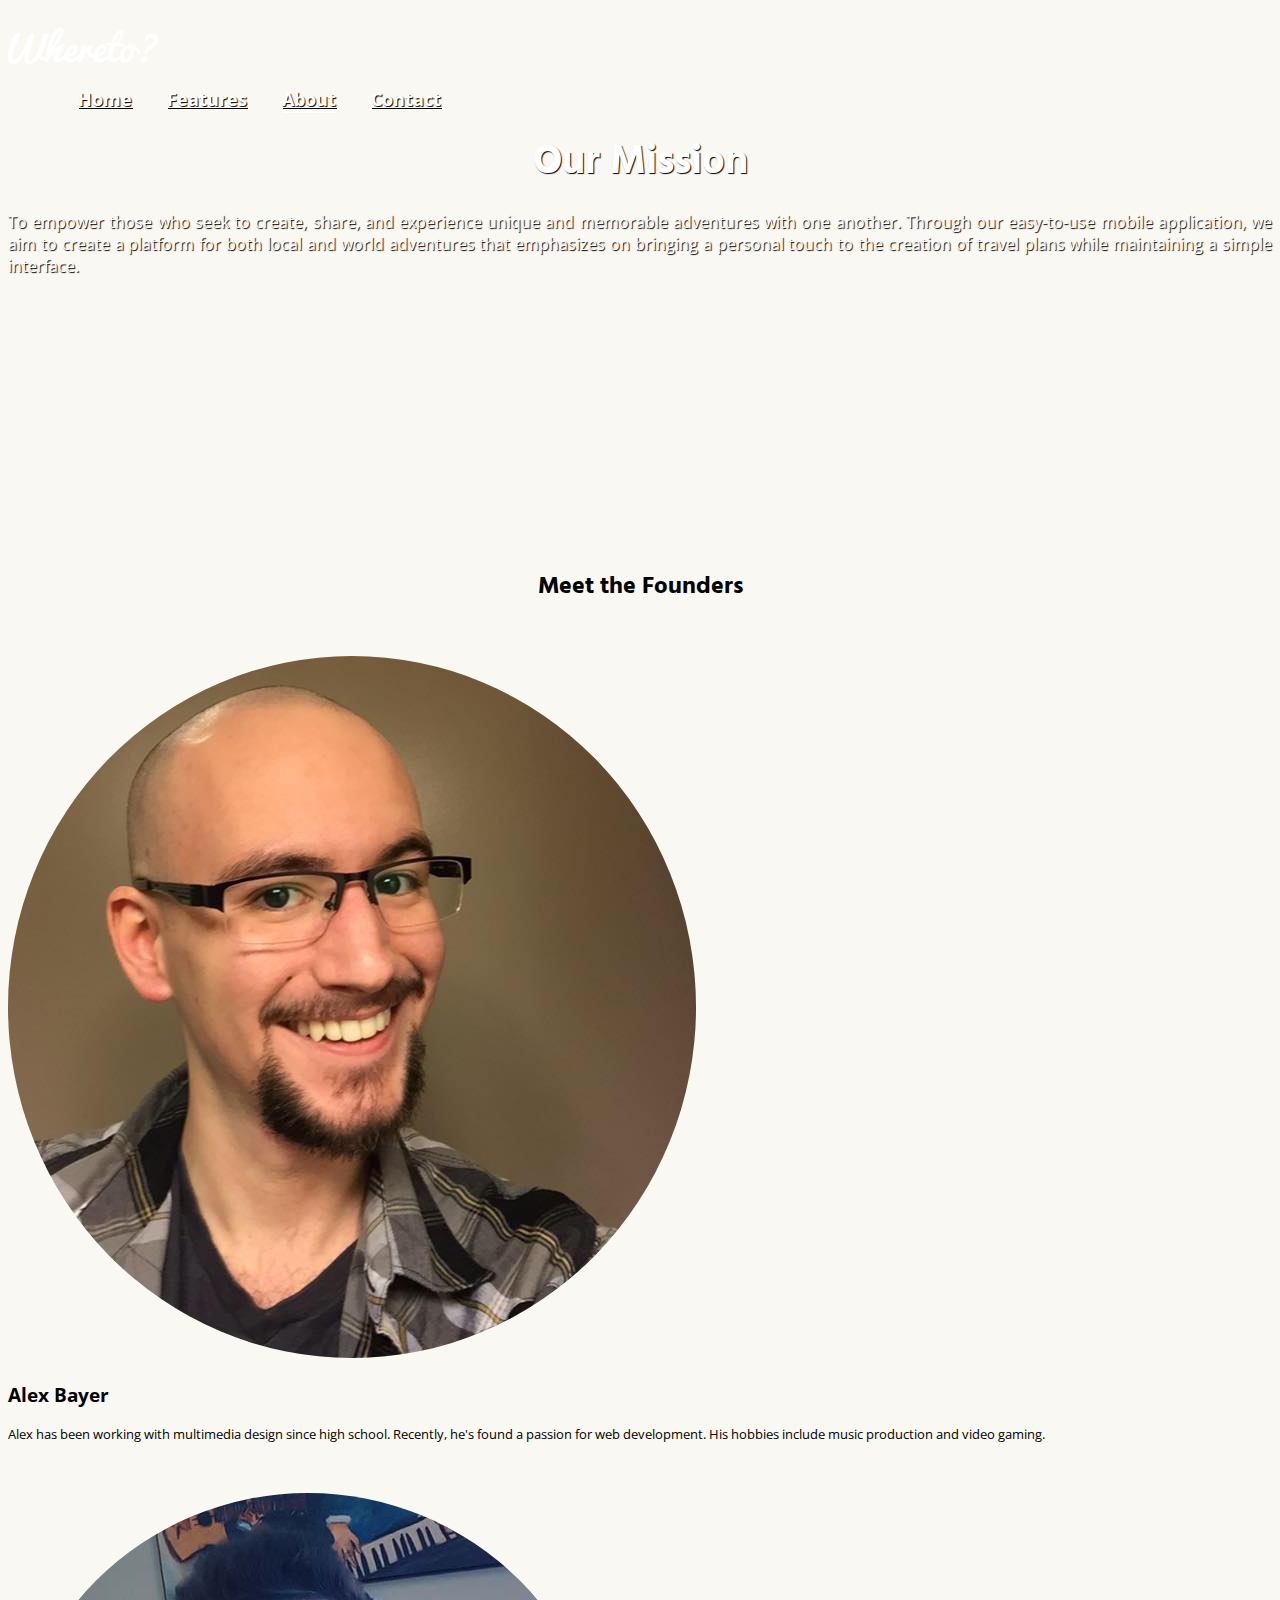
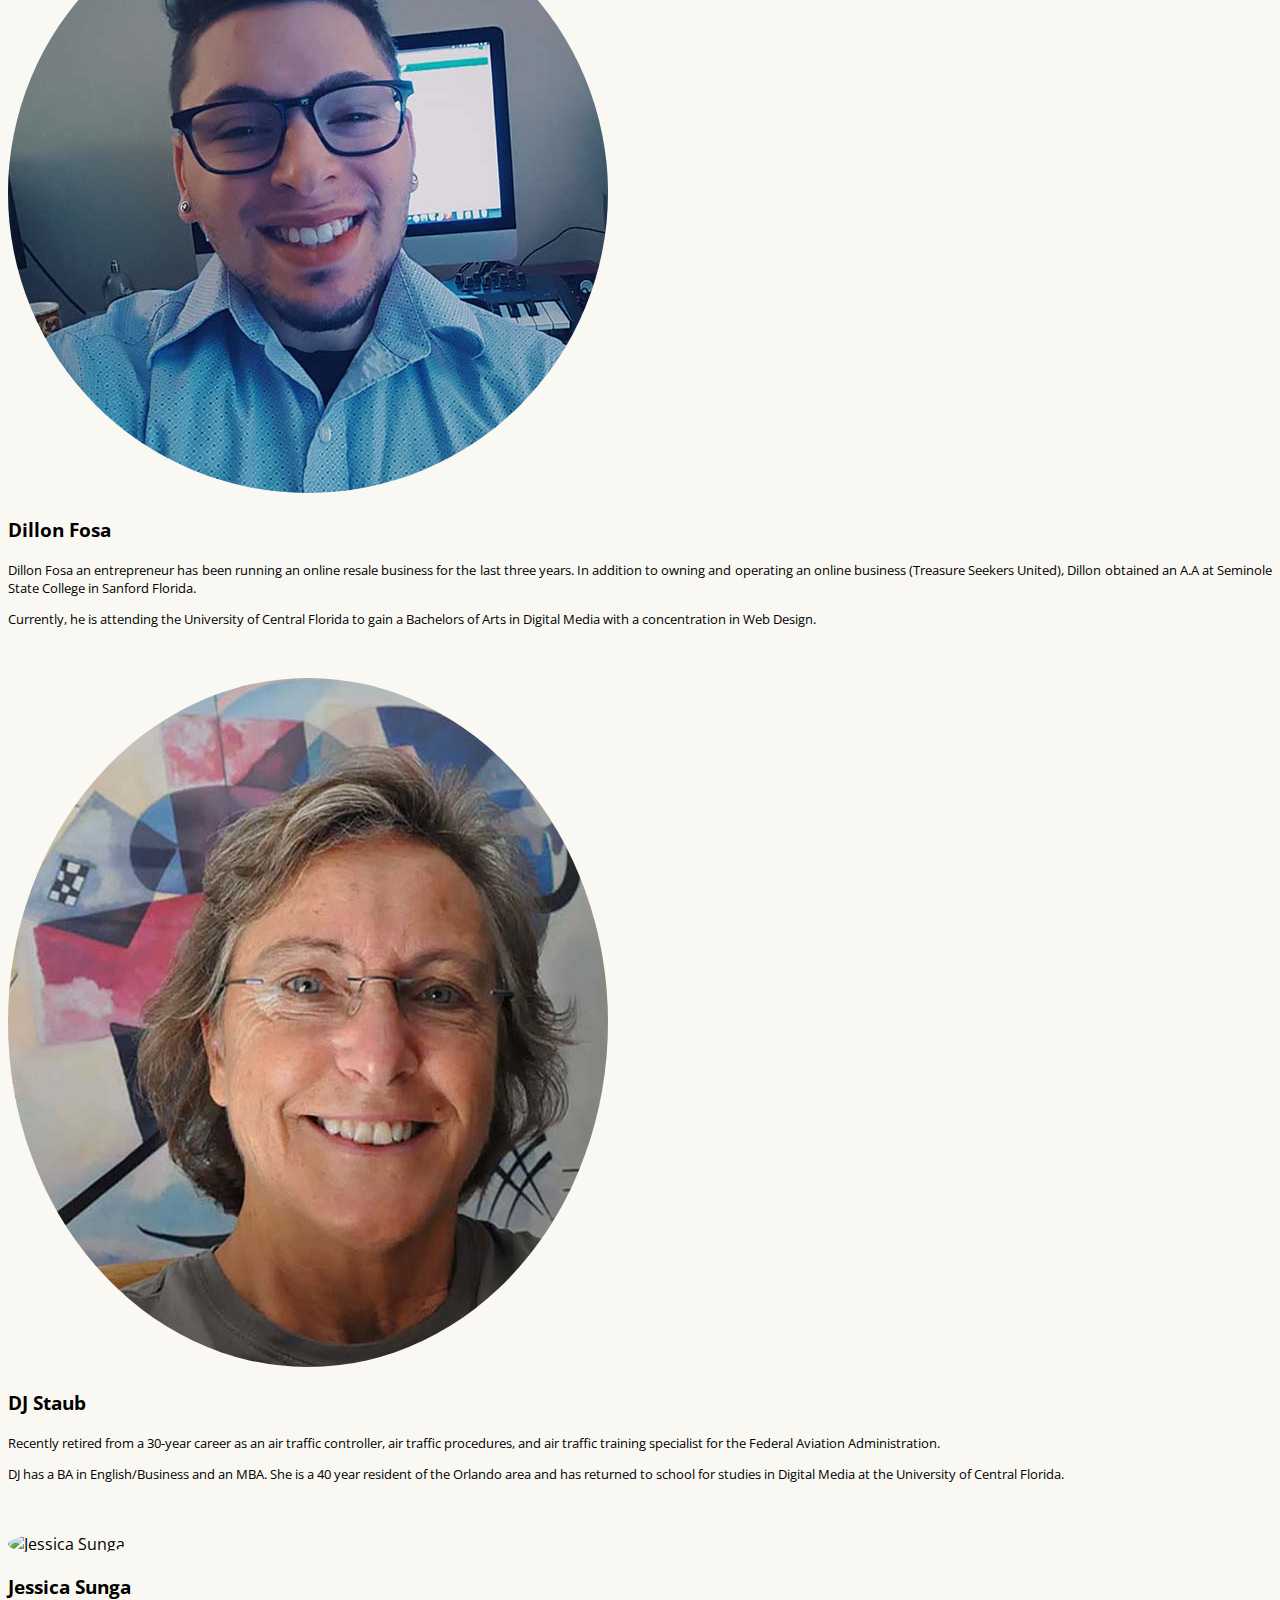
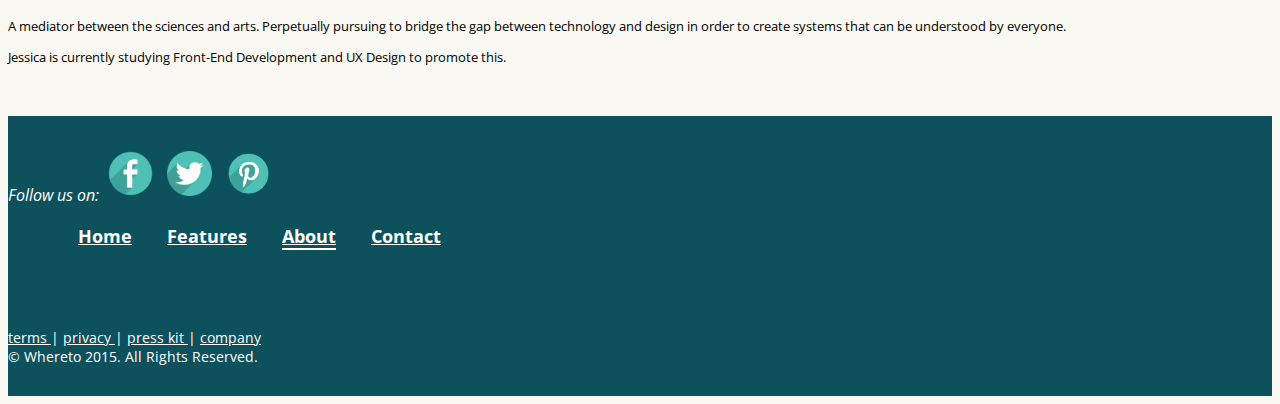
==== commit d0c62aad: "Reformatted about section to include whole bio for everyone because it started looking blocky and ug" ====
--- a/about.html
+++ b/about.html
@@ -58,31 +58,43 @@
 		<!-- Begin Content -->
 		<div id="main-container">
 			<h2 class="spacing">Meet the Founders</h2>
-			<div class="row spacing" id="founders-container">
+			<div class="row spacing founders-container">
 				<div class="small-12 medium-3 columns">
 					<img src="assets/bio-pics/alex.jpg" alt="Alex Bayer" />
-					<br /><br />
+				</div>
+				<div class="small-12 medium-9 columns">
 					<h3>Alex Bayer</h3>
 					<p>Alex has been working with multimedia design since high school. Recently, he's found a passion for web development. His hobbies include music production and video gaming.</p>
 				</div>
+			</div>
+			<div class="row spacing founders-container">
 				<div class="small-12 medium-3 columns">
 					<img src="assets/bio-pics/dillon.jpg" alt="Dillon Fosa" />
-					<br /><br />
+				</div>
+				<div class="small-12 medium-9 columns">
 					<h3>Dillon Fosa</h3>
 					<p>Dillon Fosa an entrepreneur has been running an online resale business for the last three years. In addition to owning and operating an online business (Treasure Seekers United), Dillon obtained an A.A at Seminole State College in Sanford Florida.</p>
+					<p>Currently, he is attending the University of Central Florida to gain a Bachelors of Arts in Digital Media with a concentration in Web Design.</p>
 				</div>
+			</div>
+			<div class="row spacing founders-container">
 				<div class="small-12 medium-3 columns">
 					<img src="assets/bio-pics/DJ.jpg" alt="DJ Staub" />
-					<br /><br />
+				</div>
+				<div class="small-12 medium-9 columns">
 					<h3>DJ Staub</h3>
-					<p>DJ Staub recently retired from a 30-year career as an air traffic controller, air traffic procedures, and air traffic training specialist for the Federal Aviation Administration. </p>					
+					<p>Recently retired from a 30-year career as an air traffic controller, air traffic procedures, and air traffic training specialist for the Federal Aviation Administration. </p>	
+					<p>DJ has a BA in English/Business and an MBA.  She is a 40 year resident of the Orlando area and has returned to school for studies in Digital Media at the University of Central Florida.</p>				
 				</div>
+			</div>
+			<div class="row spacing founders-container">
 				<div class="small-12 medium-3 columns">
 					<img src="assets/bio-pics/Jess.jpg" alt="Jessica Sunga" />
-					<br /><br />
+				</div>
+				<div class="small-12 medium-9 columns">
 					<h3>Jessica Sunga</h3>
 					<p>A mediator between the sciences and arts. Perpetually pursuing to bridge the gap between technology and design in order to create systems that can be understood by everyone. </p>
-					<p>Jessica is currently studying Front-End Development and UX Design to promote this.</p>					
+					<p>Jessica is currently studying Front-End Development and UX Design to promote this.</p>
 				</div>
 			</div>
 		</div>
--- a/css/style.css
+++ b/css/style.css
@@ -287,7 +287,7 @@
 	background-size: cover;
 }
 
-#founders-container img {
+.founders-container img {
 	-webkit-border-radius: 50%;
 	-moz-border-radius: 50%;
 	-ms-border-radius: 50%;
@@ -295,11 +295,7 @@
 	border-radius: 50%;
 }
 
-#founders-container h3 {
-	text-align: center;
-}
-
-#founders-container p {
+.founders-container p {
 	font-size: .8rem;
 }
 
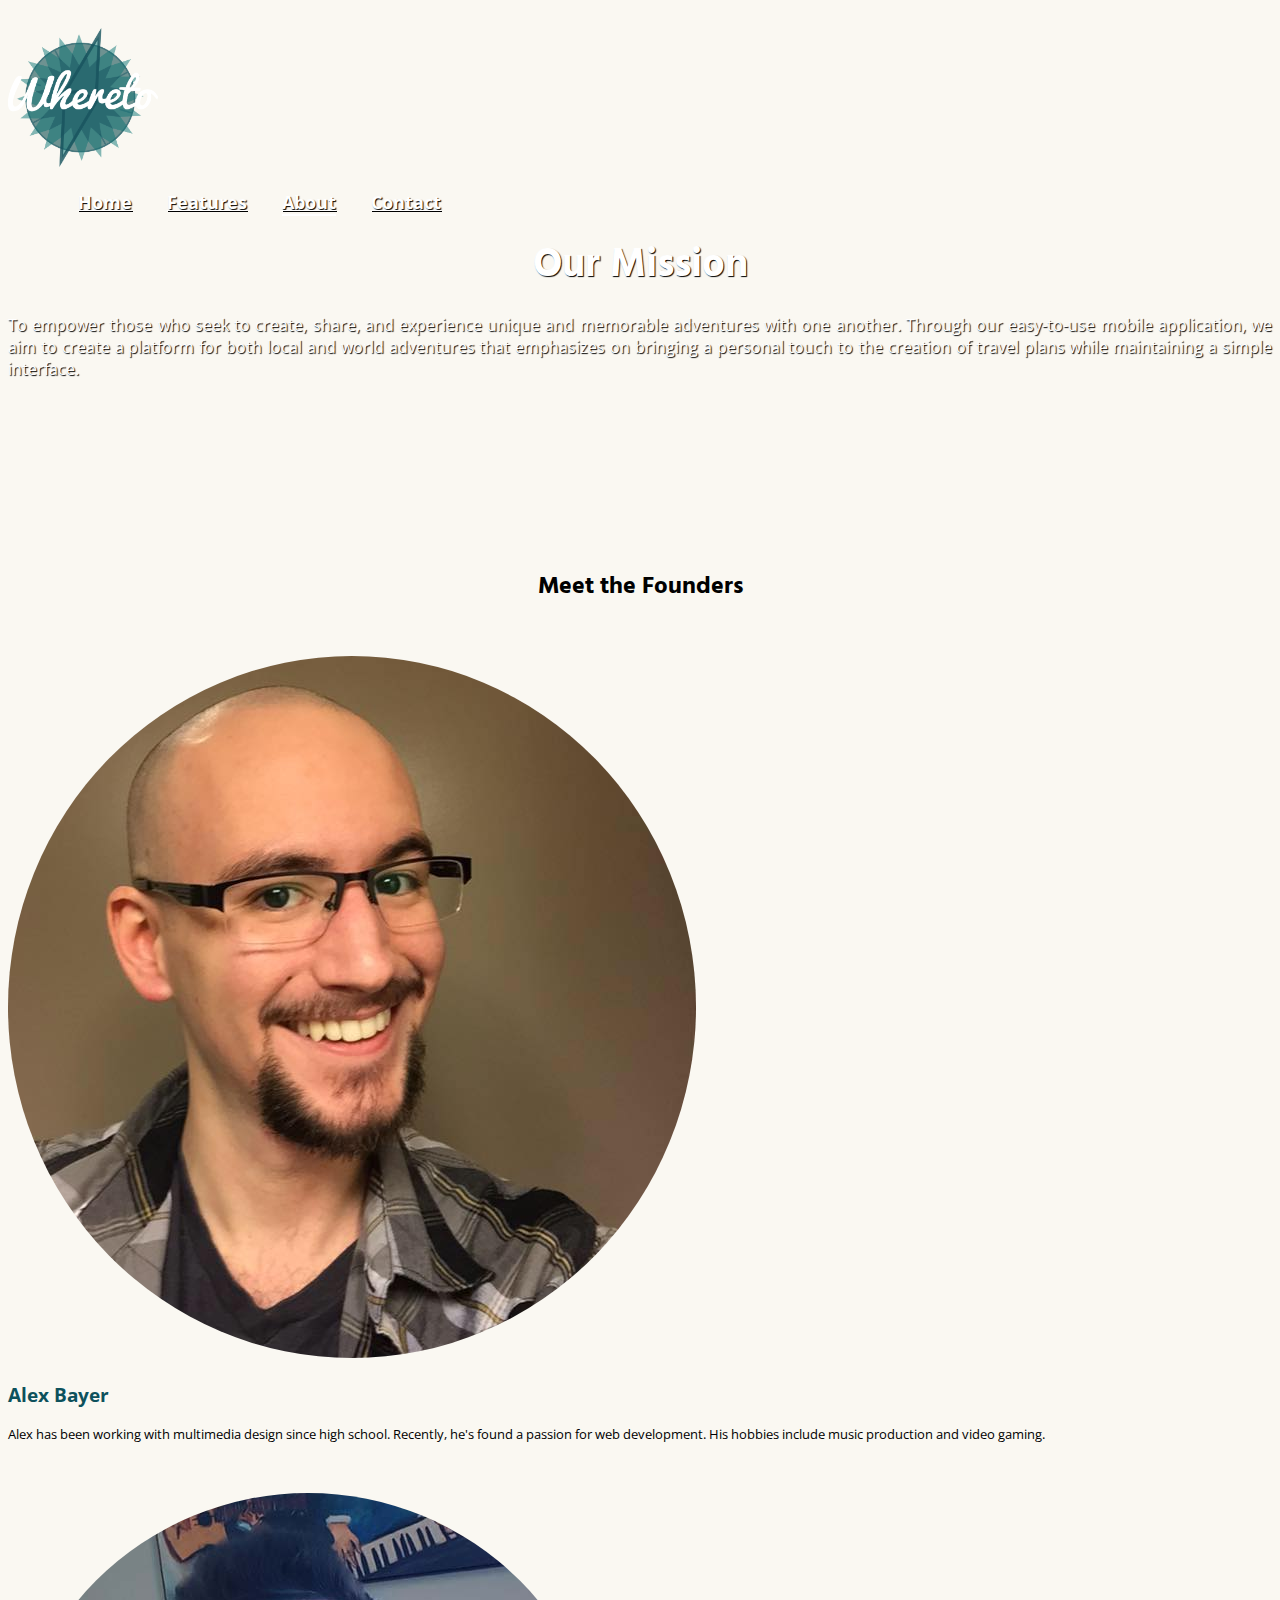
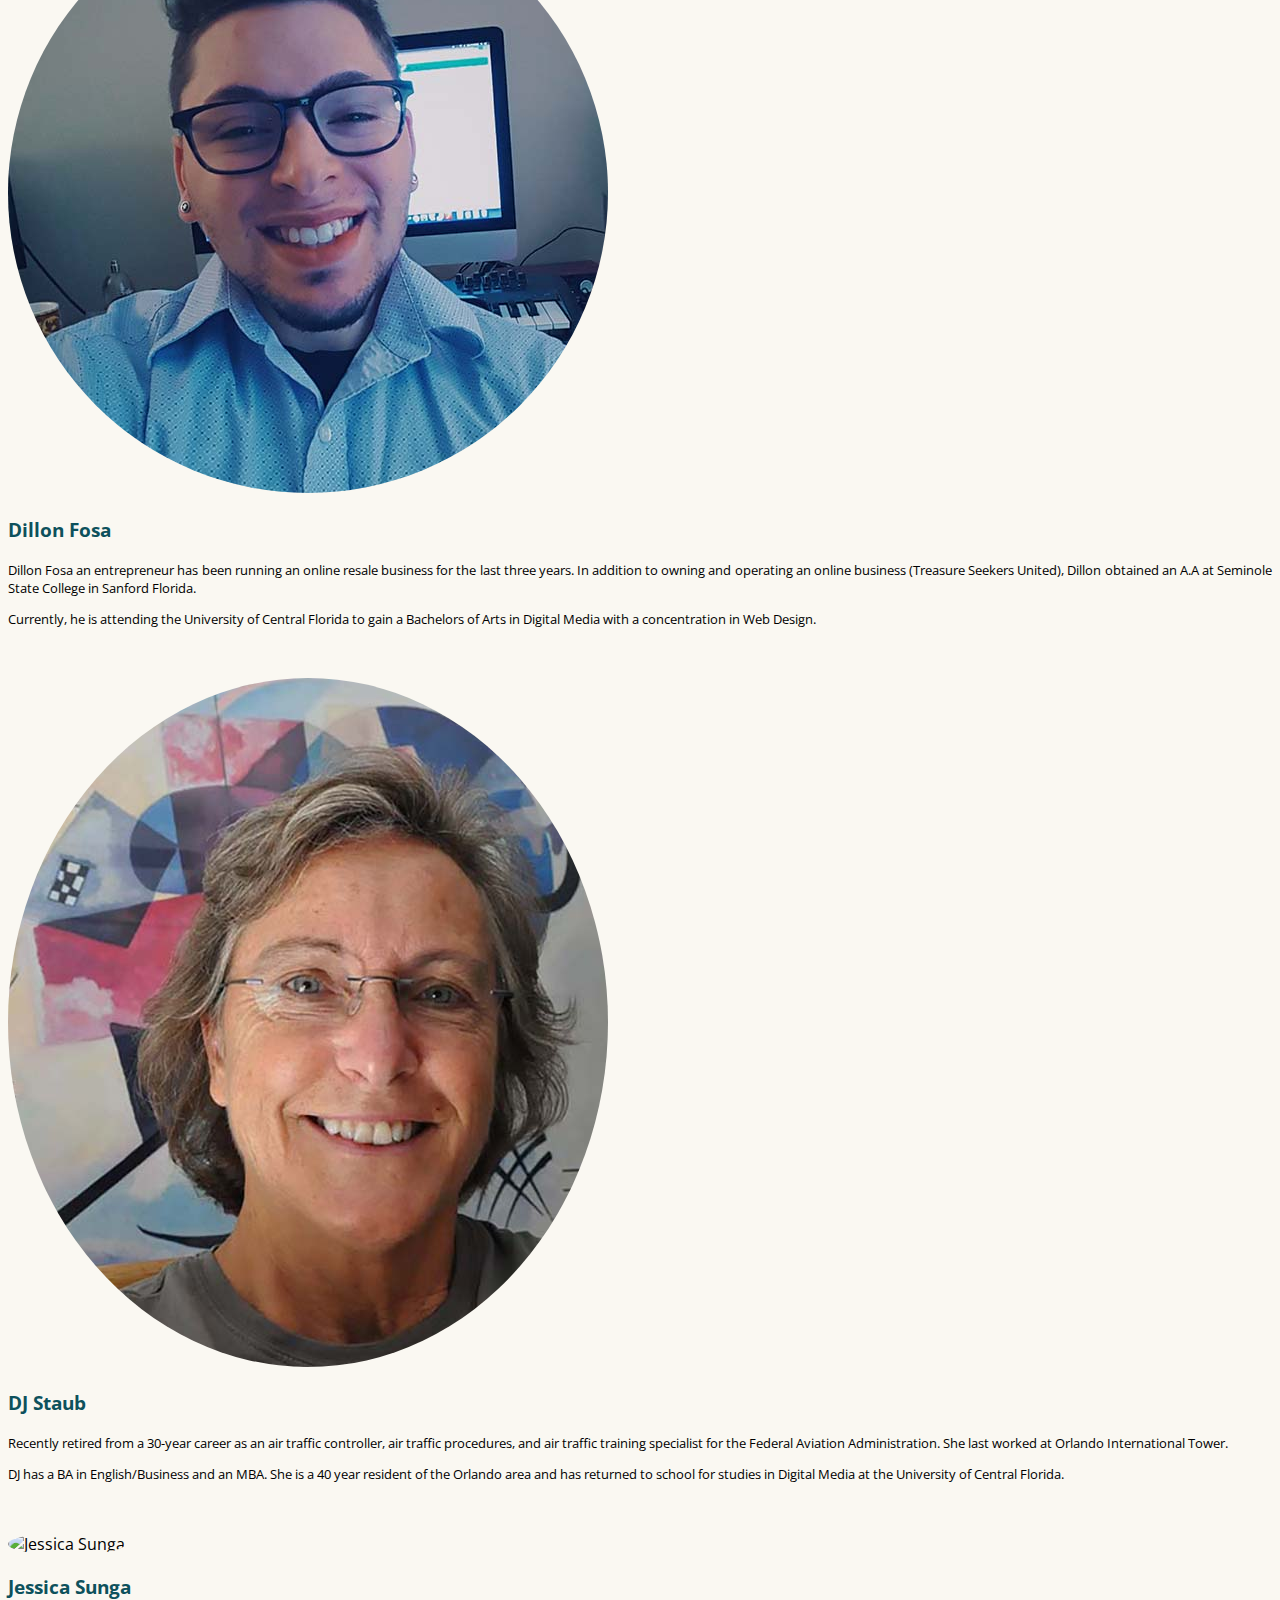
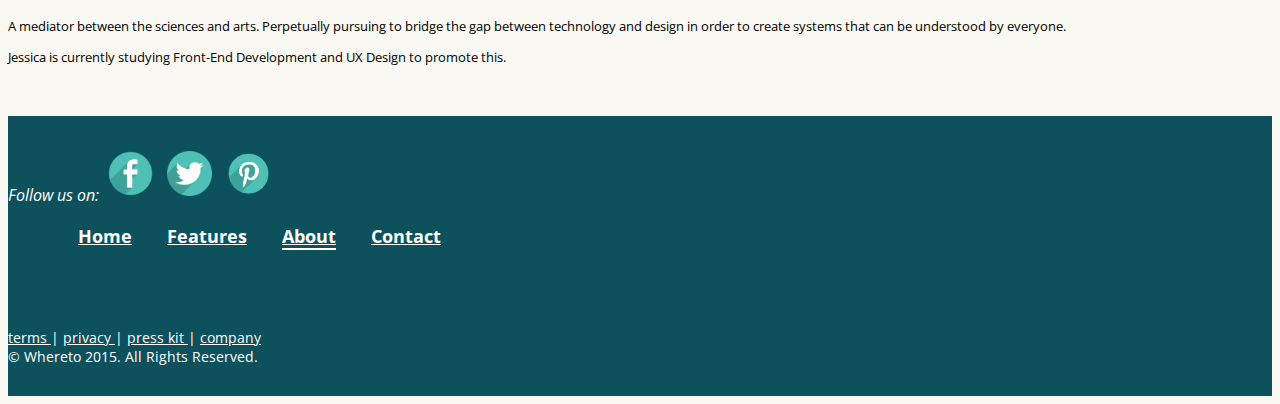
==== commit db3d4a1f: "Made the logo more opaque" ====
--- a/about.html
+++ b/about.html
@@ -83,7 +83,7 @@
 				</div>
 				<div class="small-12 medium-9 columns">
 					<h3>DJ Staub</h3>
-					<p>Recently retired from a 30-year career as an air traffic controller, air traffic procedures, and air traffic training specialist for the Federal Aviation Administration. </p>	
+					<p>Recently retired from a 30-year career as an air traffic controller, air traffic procedures, and air traffic training specialist for the Federal Aviation Administration. She last worked at Orlando International Tower.</p>	
 					<p>DJ has a BA in English/Business and an MBA.  She is a 40 year resident of the Orlando area and has returned to school for studies in Digital Media at the University of Central Florida.</p>				
 				</div>
 			</div>
--- a/css/style.css
+++ b/css/style.css
@@ -293,6 +293,10 @@
 	-ms-border-radius: 50%;
 	-o-border-radius: 50%;
 	border-radius: 50%;
+}
+
+.founders-container h3 {
+	color: #0d515c;
 }
 
 .founders-container p {
